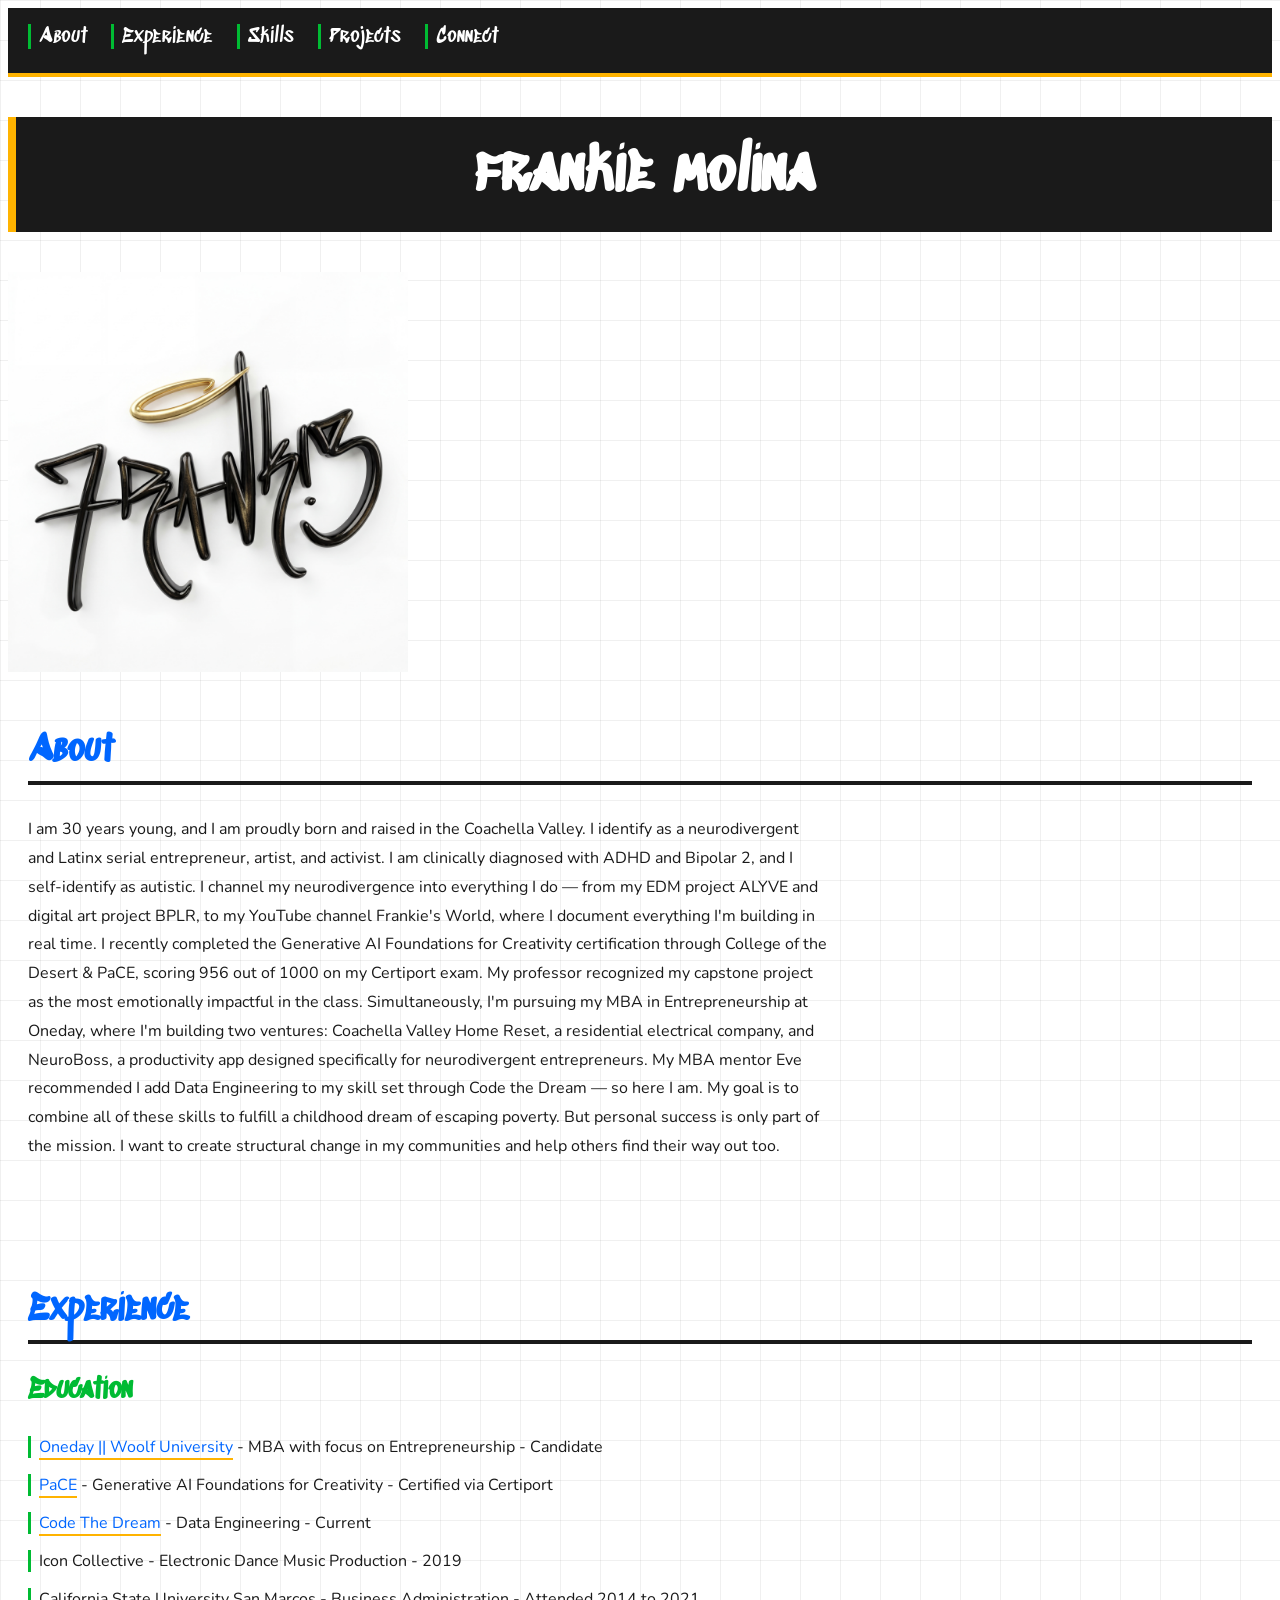
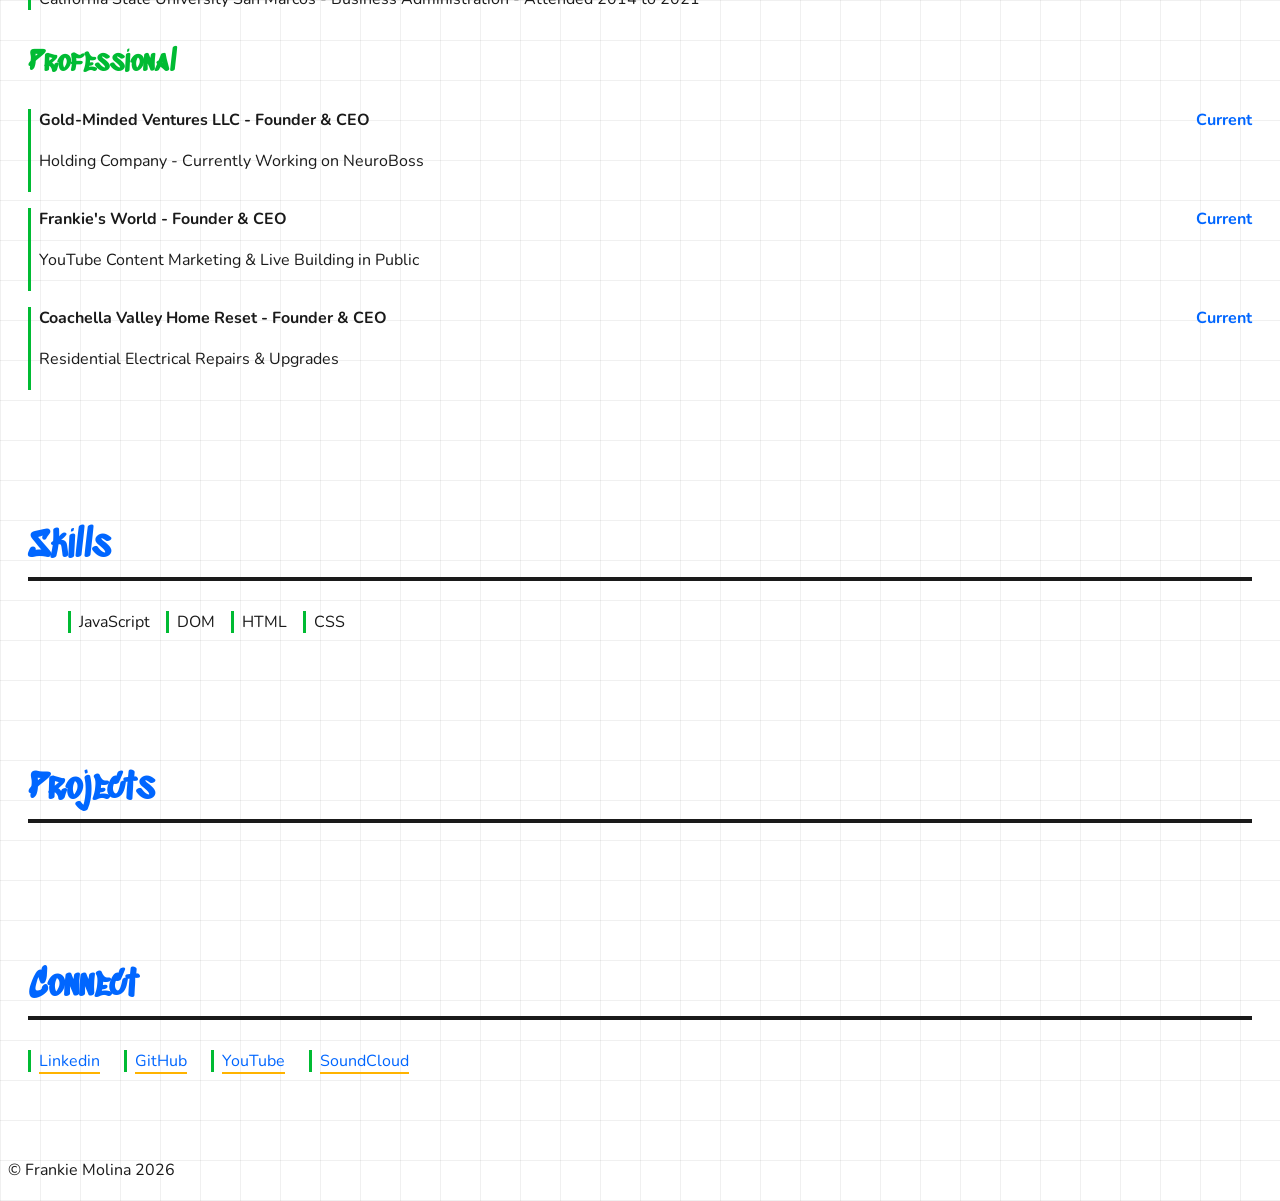
==== index.html @ f726f1e4 "fixed quotations for code the dream ahref" ====
<!DOCTYPE html>
<html lang ="en">
    <head>
        <title>Frankie Molina's Portfolio</title>
        <meta charset="UTF-8" />
        <meta name="author" content="Frankie Molina">
        <meta name="viewport" content="width=device-width, initial-scale=1.0">

        <link href="https://fonts.googleapis.com/css2?family=Sedgwick+Ave+Display&family=Nunito:wght@400;700&display=swap" rel="stylesheet">

        <link rel="stylesheet" href="css/index.css">
    </head>

    <body>
        <nav>
            <ul>
                <li class="menu-item"><a href="#About">About</a></li>
                
                <li class="menu-item"><a href="#Experience">Experience</a></li>

                <li class="menu-item"><a href="#Skills">Skills</a></li>

                <li class="menu-item"><a href="#Projects">Projects</a></li>

                 <li class="menu-item"><a href="#Connect">Connect</a></li>
                
            </ul>
        </nav>

        <h1>frankie molina</h1>
        <img src="images/frankieTag.png" alt="Frankie Molina name tag in street art style" width="400">

        <section id="About">
        <h2>About</h2>
        <p>
            I am 30 years young, and I am proudly born and raised in the Coachella Valley. I identify as a neurodivergent and Latinx serial entrepreneur, artist, and activist. I am clinically diagnosed with ADHD and Bipolar 2, and I self-identify as autistic. I channel my neurodivergence into everything I do — from my EDM project ALYVE and digital art project BPLR, to my YouTube channel Frankie's World, where I document everything I'm building in real time.
            
            I recently completed the Generative AI Foundations for Creativity certification through College of the Desert & PaCE, scoring 956 out of 1000 on my Certiport exam. My professor recognized my capstone project as the most emotionally impactful in the class. Simultaneously, I'm pursuing my MBA in Entrepreneurship at Oneday, where I'm building two ventures: Coachella Valley Home Reset, a residential electrical company, and NeuroBoss, a productivity app designed specifically for neurodivergent entrepreneurs.
            
            My MBA mentor Eve recommended I add Data Engineering to my skill set through Code the Dream — so here I am. My goal is to combine all of these skills to fulfill a childhood dream of escaping poverty. But personal success is only part of the mission. I want to create structural change in my communities and help others find their way out too.
        </p>
        </section>

        <section id="Experience">
        <h2>Experience</h2>

        <h3>Education</h3>
        <ul>
            <li><a href="https://www.oneday.org/us/mba">Oneday || Woolf University</a> - MBA with focus on Entrepreneurship - Candidate</li>
            <li><a href="https://www.collegeofthedesert.edu/community/pace/generative-ai.php">PaCE</a> - Generative AI Foundations for Creativity - Certified via Certiport</li>
            <li><a href="https://codethedream.org/course-descriptions/">Code The Dream</a> - Data Engineering - Current</li>
            <li>Icon Collective - Electronic Dance Music Production - 2019</li>
            <li>California State University San Marcos - Business Administration - Attended 2014 to 2021</li>
        </ul>
        
        <h3>Professional</h3>
        <!-- <ul>
            <li>Gold-Minded Ventures LLC - Founder & CEO - Holding Company - Currently Working on NeuroBoss</li>
            <li>Frankie's World - Founder & CEO - YouTube Content Marketing & Live Building in Public</li>
            <li>Coachella Valley Home Reset - Founder & CEO - Residential Electrical Repairs & Upgrades</li>
        </ul> -->
        <ul>
            <li>
                <div class="job-header">
                    <span class="job-title">Gold-Minded Ventures LLC - Founder & CEO</span>
                    <span class="job-date">Current</span>
                </div>
                <p>Holding Company - Currently Working on NeuroBoss</p>
            </li>
            <li>
                <div class="job-header">
                    <span class="job-title">Frankie's World - Founder & CEO</span>
                    <span class="job-date">Current</span>
                </div>
                <p>YouTube Content Marketing & Live Building in Public</p>
            </li>
            <li>

                <div class="job-header">
                    <span class="job-title">Coachella Valley Home Reset - Founder & CEO</span>
                    <span class="job-date">Current</span>
                </div>
                <p>Residential Electrical Repairs & Upgrades</p>
            </li>
        </ul>
        </section>

        <section id="Skills">
            <h2>Skills</h2>
            <ul>
                
            </ul>
        </section>

        <section id="Projects">
            <h2>Projects</h2>
            <ul>

            </ul>
        </section>

        <section id="Connect">
        <h2>Connect</h2>
        <ul>
            <li> <a href="https://www.linkedin.com/in/frankie-molina/"> Linkedin </a> </li>
            <li> <a href="https://github.com/2xNineFive"> GitHub </a> </li>
            <li> <a href="https://www.youtube.com/@FrankiesWorldOfficial">YouTube </a> </li>
            <li> <a href="https://soundcloud.com/officialmakemusicnow">SoundCloud </a> </li>
        </ul>
        </section>

        <script src="js/index.js"></script>
    </body>

</html>
---- css/index.css ----
/* BPLR - Frankie's World Palette
   Red:    #FF1744
   Blue:   #0066FF
   Green:  #00BB33
   Yellow: #FFB300
   Dark:   #1a1a1a
   Light:  #ffffff
*/

/* Working on Base Style */

/* body {
    background-color: #F5F5F5;
    color: #1a1a1a;
    font-family: 'Nunito', sans-serif;
} */

body {
    background-color: #ffffff;
    background-image: 
        linear-gradient(rgba(0,0,0,0.06) 1px, transparent 1px),
        linear-gradient(90deg, rgba(0,0,0,0.06) 1px, transparent 1px);
    background-size: 40px 40px;
    color: #1a1a1a;
    font-family: 'Nunito', sans-serif;

    /* background-image: radial-gradient(rgba(0,0,0,0.1) 1px, transparent 1px);
    background-size: 20px 20px; */
}

h1, h2, h3 {
    font-family: 'Sedgwick Ave Display', cursive;
}

h1 {
    font-size: 60px;
    color: #ffffff;
    background-color: #1a1a1a;
    padding: 20px;
    border-left: 8px solid #FFB300;
     text-align: center;
}

h2 {
    color: #0066FF;
    font-size: 36px;
    border-bottom: 4px solid #1a1a1a;;
    padding-bottom: 8px;
}

h3 {
    color: #00BB33;
    font-size: 28px;
}

p {
    max-width: 800px;
    line-height: 1.8;
}

section {
    margin-bottom: 40px;
    padding: 20px;
}

a {
    color: #0066FF;
    text-decoration: none;
    border-bottom: 2px solid #FFB300;
}

a:hover {
    color: #FF1744;
}

ul li {
    margin-bottom: 8px;
    padding-left: 8px;
    border-left: 3px solid #00BB33;
    list-style: none;
}

/* Working on NAV */

nav {
    background-color: #1a1a1a;
    padding: 16px 20px;
    border-bottom: 4px solid #FFB300;
    position: sticky;
    top: 0;
}

nav ul {
    list-style: none;
    display: flex;
    gap: 24px;
    margin: 0;
    padding: 0;
}

nav a {
    color: #ffffff;
    text-decoration: none;
    font-family: 'Sedgwick Ave Display', cursive;
    font-size: 20px;
    border-bottom: none;
}

nav a:hover {
    color: #FF1744;
}


/* flexbox section */

#Experience ul {
    display: flex;
    flex-direction: column;
    gap: 8px;
    padding: 0;
}

#Connect ul {
    display: flex;
    gap: 24px;
    padding: 0;
    flex-wrap: wrap;
}

/* updating Experience Section  */

.job-header {
    display: flex;
    justify-content: space-between;
    align-items: center;
}

.job-title {
    font-weight: 700;
    color: #1a1a1a;
}

.job-date {
    color: #0066FF;
    font-weight: 700;
}

#Skills ul {
    display: flex;
    gap: 16px;
}
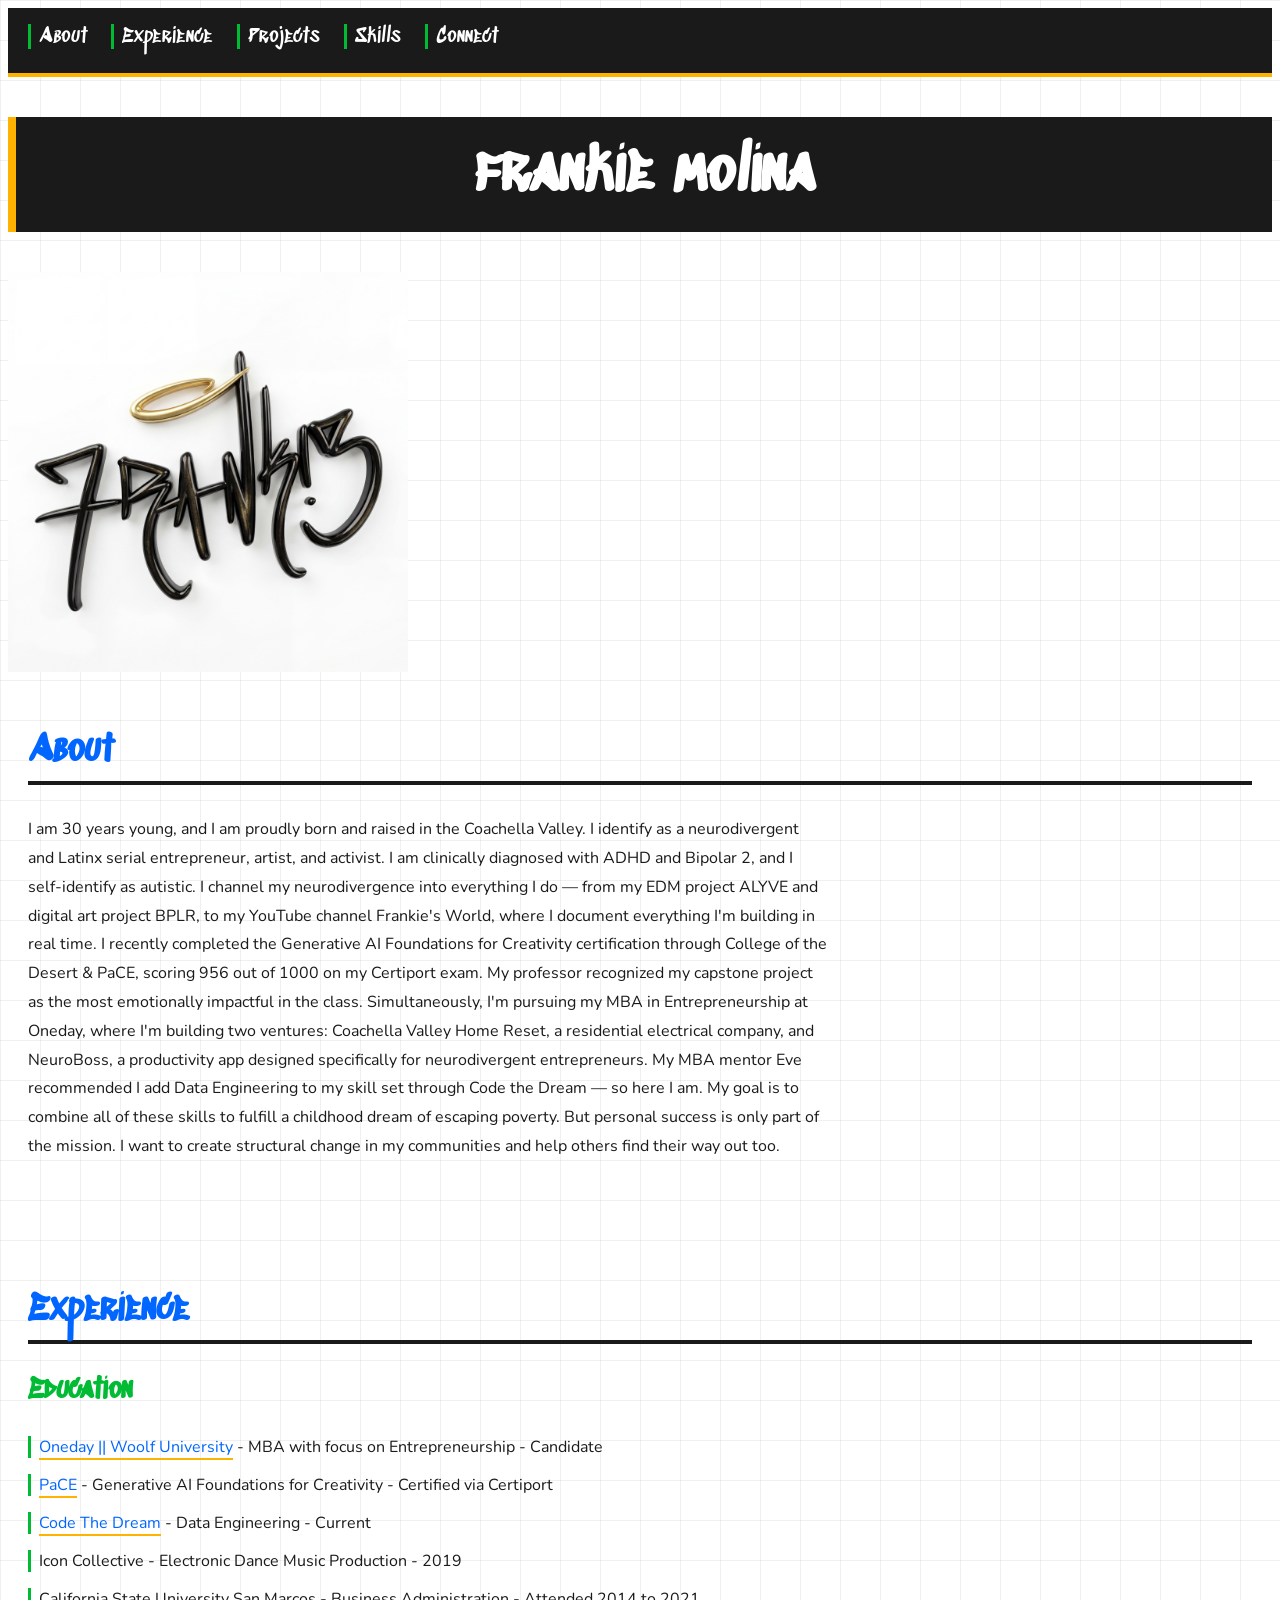
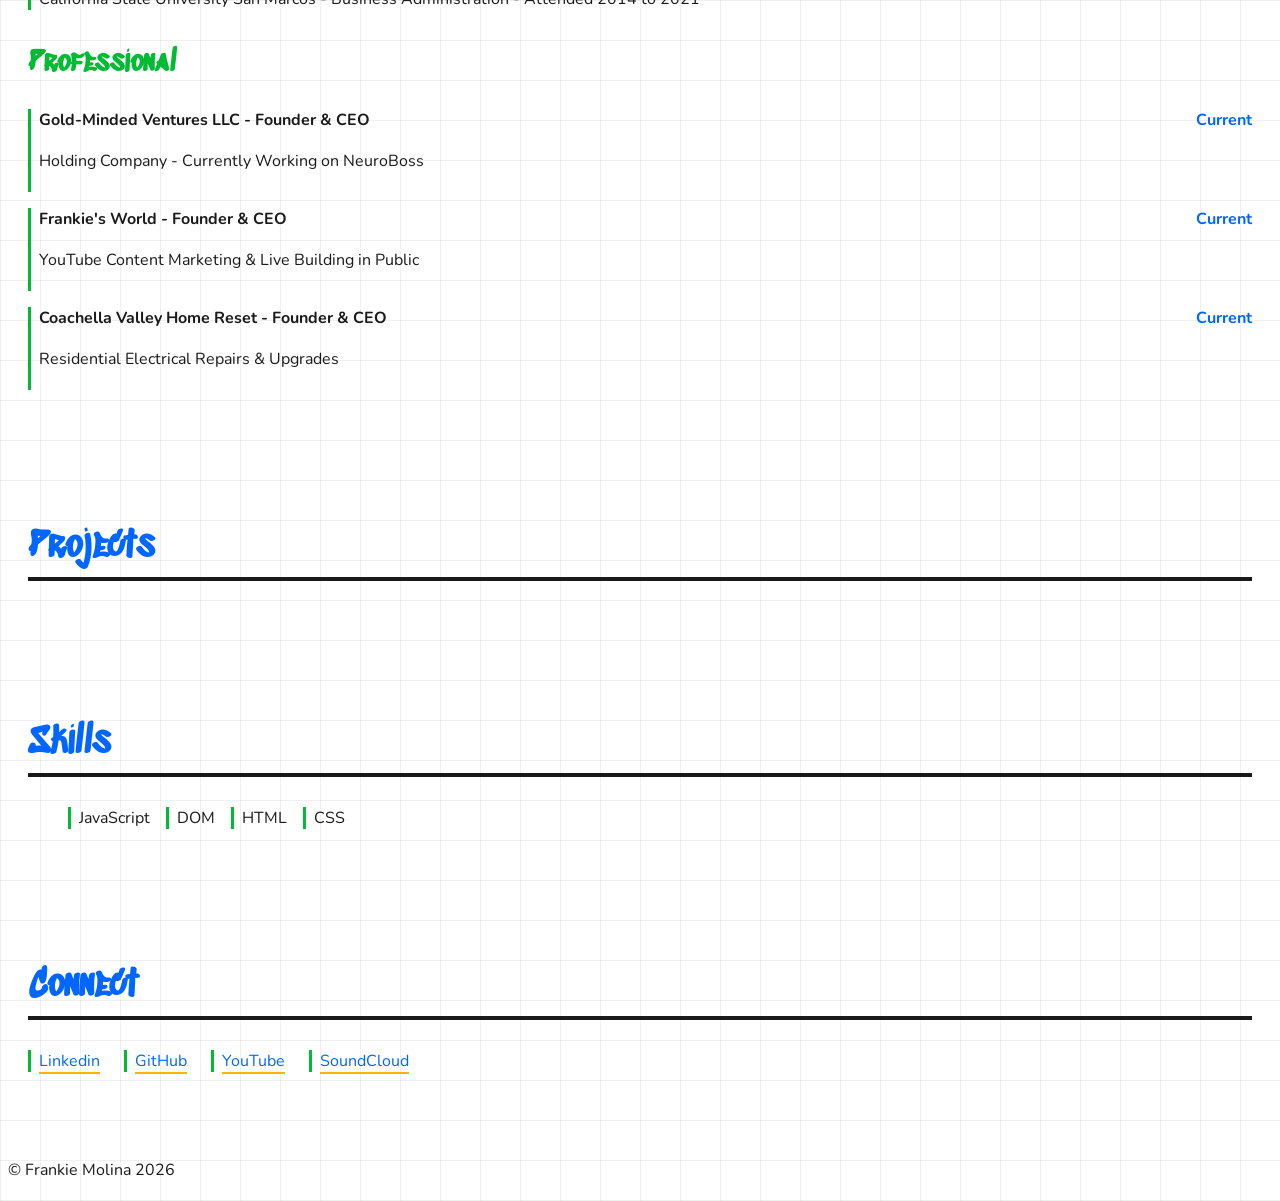
==== commit 60a21c49: "add media queries for tablet and mobile responsive skills section" ====
--- a/index.html
+++ b/index.html
@@ -18,9 +18,9 @@
                 
                 <li class="menu-item"><a href="#Experience">Experience</a></li>
 
+                <li class="menu-item"><a href="#Projects">Projects</a></li>
+
                 <li class="menu-item"><a href="#Skills">Skills</a></li>
-
-                <li class="menu-item"><a href="#Projects">Projects</a></li>
 
                  <li class="menu-item"><a href="#Connect">Connect</a></li>
                 
@@ -85,17 +85,17 @@
         </ul>
         </section>
 
+        <section id="Projects">
+            <h2>Projects</h2>
+            <ul>
+
+            </ul>
+        </section>
+
         <section id="Skills">
             <h2>Skills</h2>
             <ul>
                 
-            </ul>
-        </section>
-
-        <section id="Projects">
-            <h2>Projects</h2>
-            <ul>
-
             </ul>
         </section>
 
--- a/css/index.css
+++ b/css/index.css
@@ -150,3 +150,20 @@
     gap: 16px;
 }
 
+
+
+/* Media Query - Sizing for Tablets */
+@media (max-width: 768px) {
+    #Skills ul {
+        flex-direction: column
+    }
+}
+
+
+/* Media Query - Sizing for Phones */
+@media (max-width: 480px) {
+    #Skills ul {
+        flex-direction: column;
+        gap: 25px;
+    }
+}
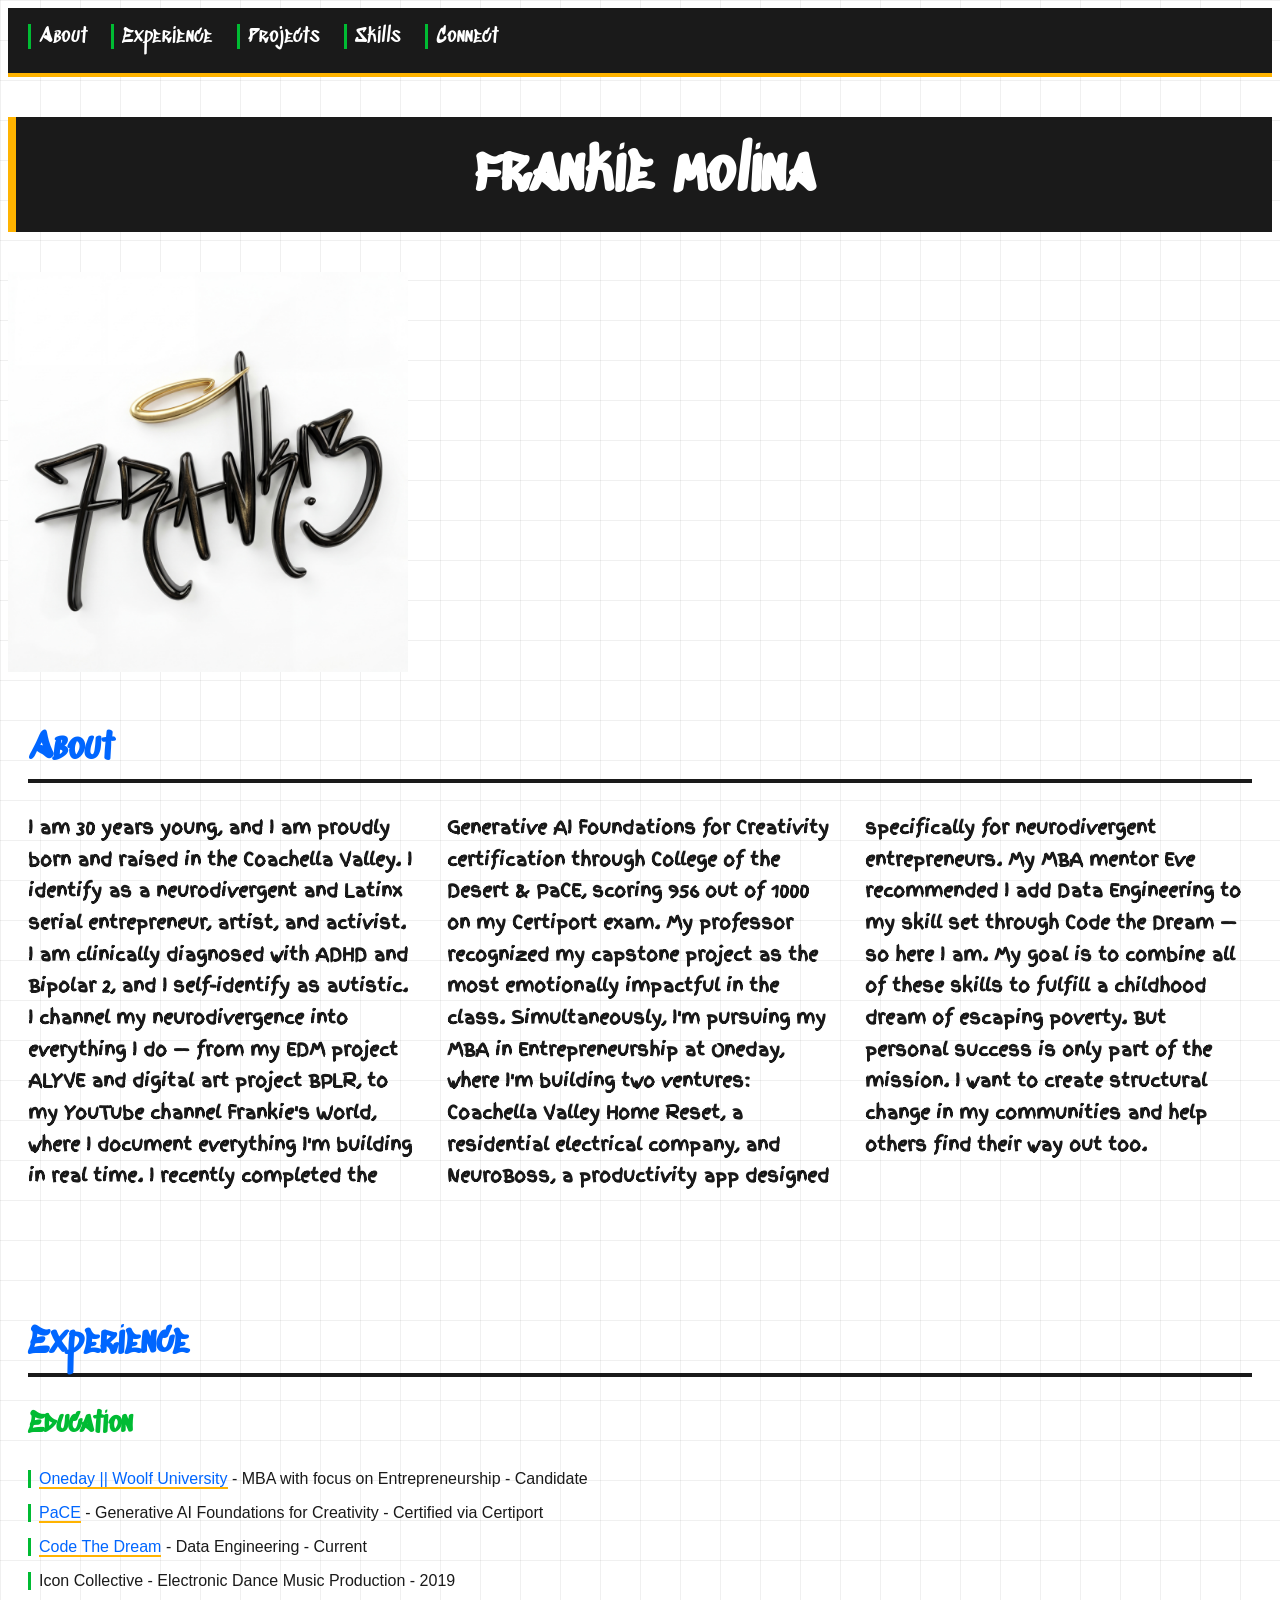
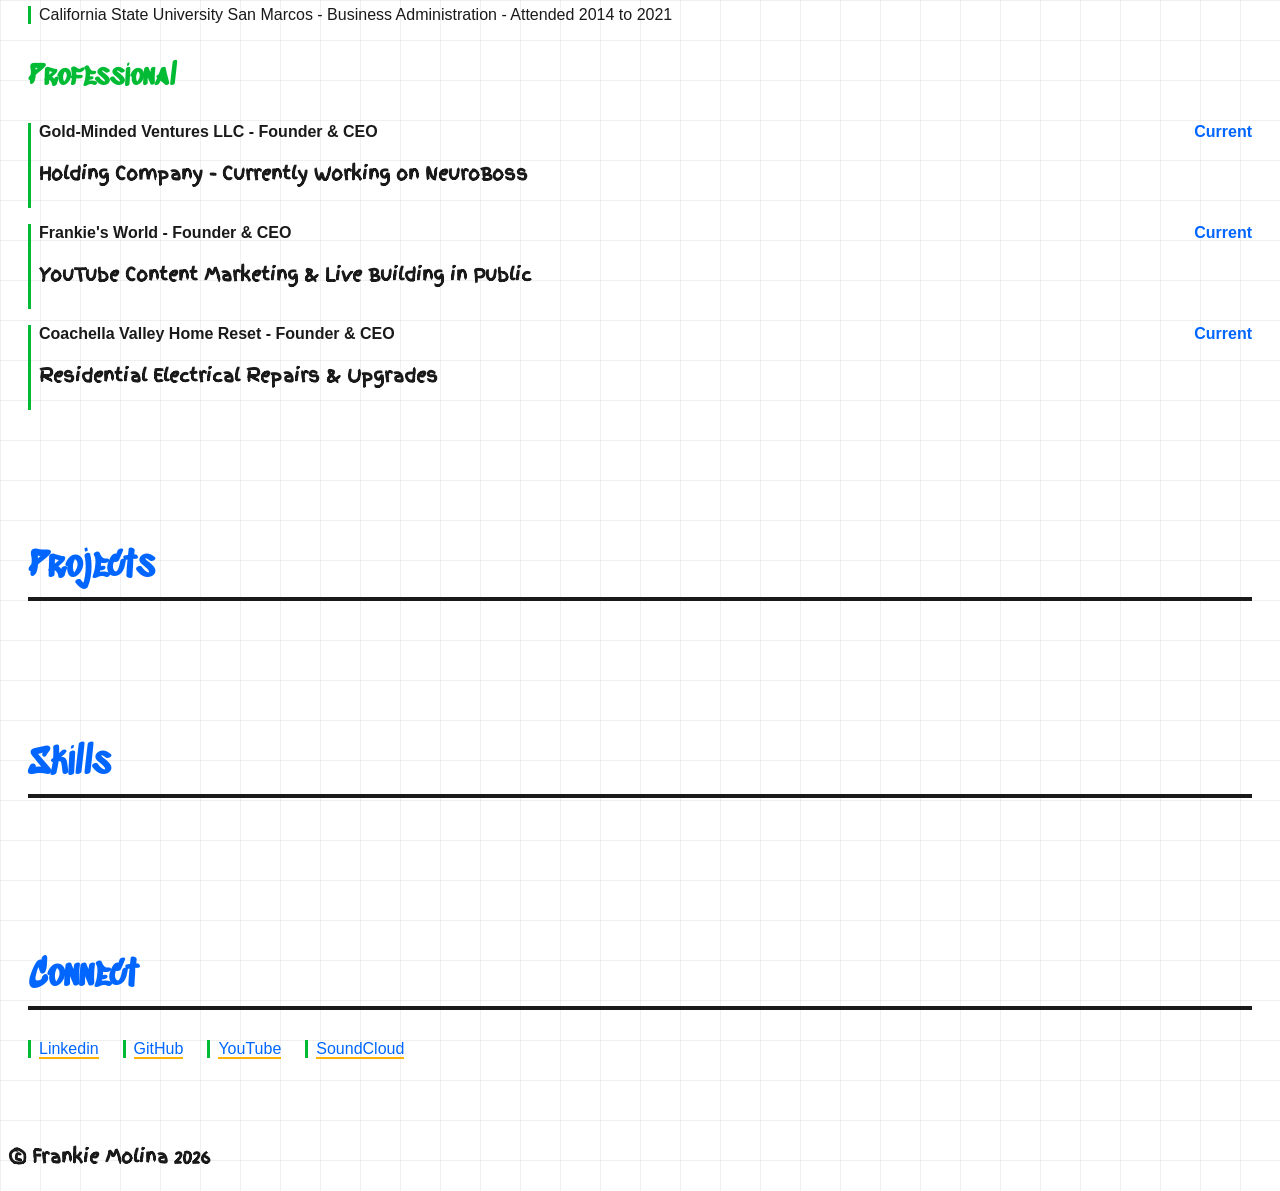
==== commit 8d4bc9e1: "try out new fonts and paragraph styling, update html skills id and js and css" ====
--- a/index.html
+++ b/index.html
@@ -6,7 +6,11 @@
         <meta name="author" content="Frankie Molina">
         <meta name="viewport" content="width=device-width, initial-scale=1.0">
 
-        <link href="https://fonts.googleapis.com/css2?family=Sedgwick+Ave+Display&family=Nunito:wght@400;700&display=swap" rel="stylesheet">
+        <!-- <link href="https://fonts.googleapis.com/css2?family=Sedgwick+Ave+Display&family=Nunito:wght@400;700&display=swap" rel="stylesheet"> -->
+
+        <link rel="preconnect" href="https://fonts.googleapis.com">
+        <link rel="preconnect" href="https://fonts.gstatic.com" crossorigin>
+        <link href="https://fonts.googleapis.com/css2?family=Sedgwick+Ave+Display&family=Finger+Paint&display=swap" rel="stylesheet">
 
         <link rel="stylesheet" href="css/index.css">
     </head>
@@ -36,7 +40,7 @@
             I am 30 years young, and I am proudly born and raised in the Coachella Valley. I identify as a neurodivergent and Latinx serial entrepreneur, artist, and activist. I am clinically diagnosed with ADHD and Bipolar 2, and I self-identify as autistic. I channel my neurodivergence into everything I do — from my EDM project ALYVE and digital art project BPLR, to my YouTube channel Frankie's World, where I document everything I'm building in real time.
             
             I recently completed the Generative AI Foundations for Creativity certification through College of the Desert & PaCE, scoring 956 out of 1000 on my Certiport exam. My professor recognized my capstone project as the most emotionally impactful in the class. Simultaneously, I'm pursuing my MBA in Entrepreneurship at Oneday, where I'm building two ventures: Coachella Valley Home Reset, a residential electrical company, and NeuroBoss, a productivity app designed specifically for neurodivergent entrepreneurs.
-            
+
             My MBA mentor Eve recommended I add Data Engineering to my skill set through Code the Dream — so here I am. My goal is to combine all of these skills to fulfill a childhood dream of escaping poverty. But personal success is only part of the mission. I want to create structural change in my communities and help others find their way out too.
         </p>
         </section>
@@ -92,7 +96,7 @@
             </ul>
         </section>
 
-        <section id="Skills">
+        <section id="skills">
             <h2>Skills</h2>
             <ul>
                 
--- a/css/index.css
+++ b/css/index.css
@@ -54,7 +54,10 @@
 }
 
 p {
-    max-width: 800px;
+    font-family: "Finger Paint", sans-serif;
+    font-size: 1.1rem;
+    /* max-width: 800px; */
+    font-weight: bold; 
     line-height: 1.8;
 }
 
@@ -145,7 +148,7 @@
     font-weight: 700;
 }
 
-#Skills ul {
+#skills ul {
     display: flex;
     gap: 16px;
 }
@@ -166,4 +169,21 @@
         flex-direction: column;
         gap: 25px;
     }
-}+}
+
+
+
+#About p {
+    column-count: 3;
+    column-gap: 32px;
+    /* column-rule: 4px solid #1a1a1a; */
+    max-width: 100%;
+}
+
+
+
+/* @media (max-width: 768px) {
+    .about-columns {
+        grid-template-columns: 1fr;
+    }
+} */
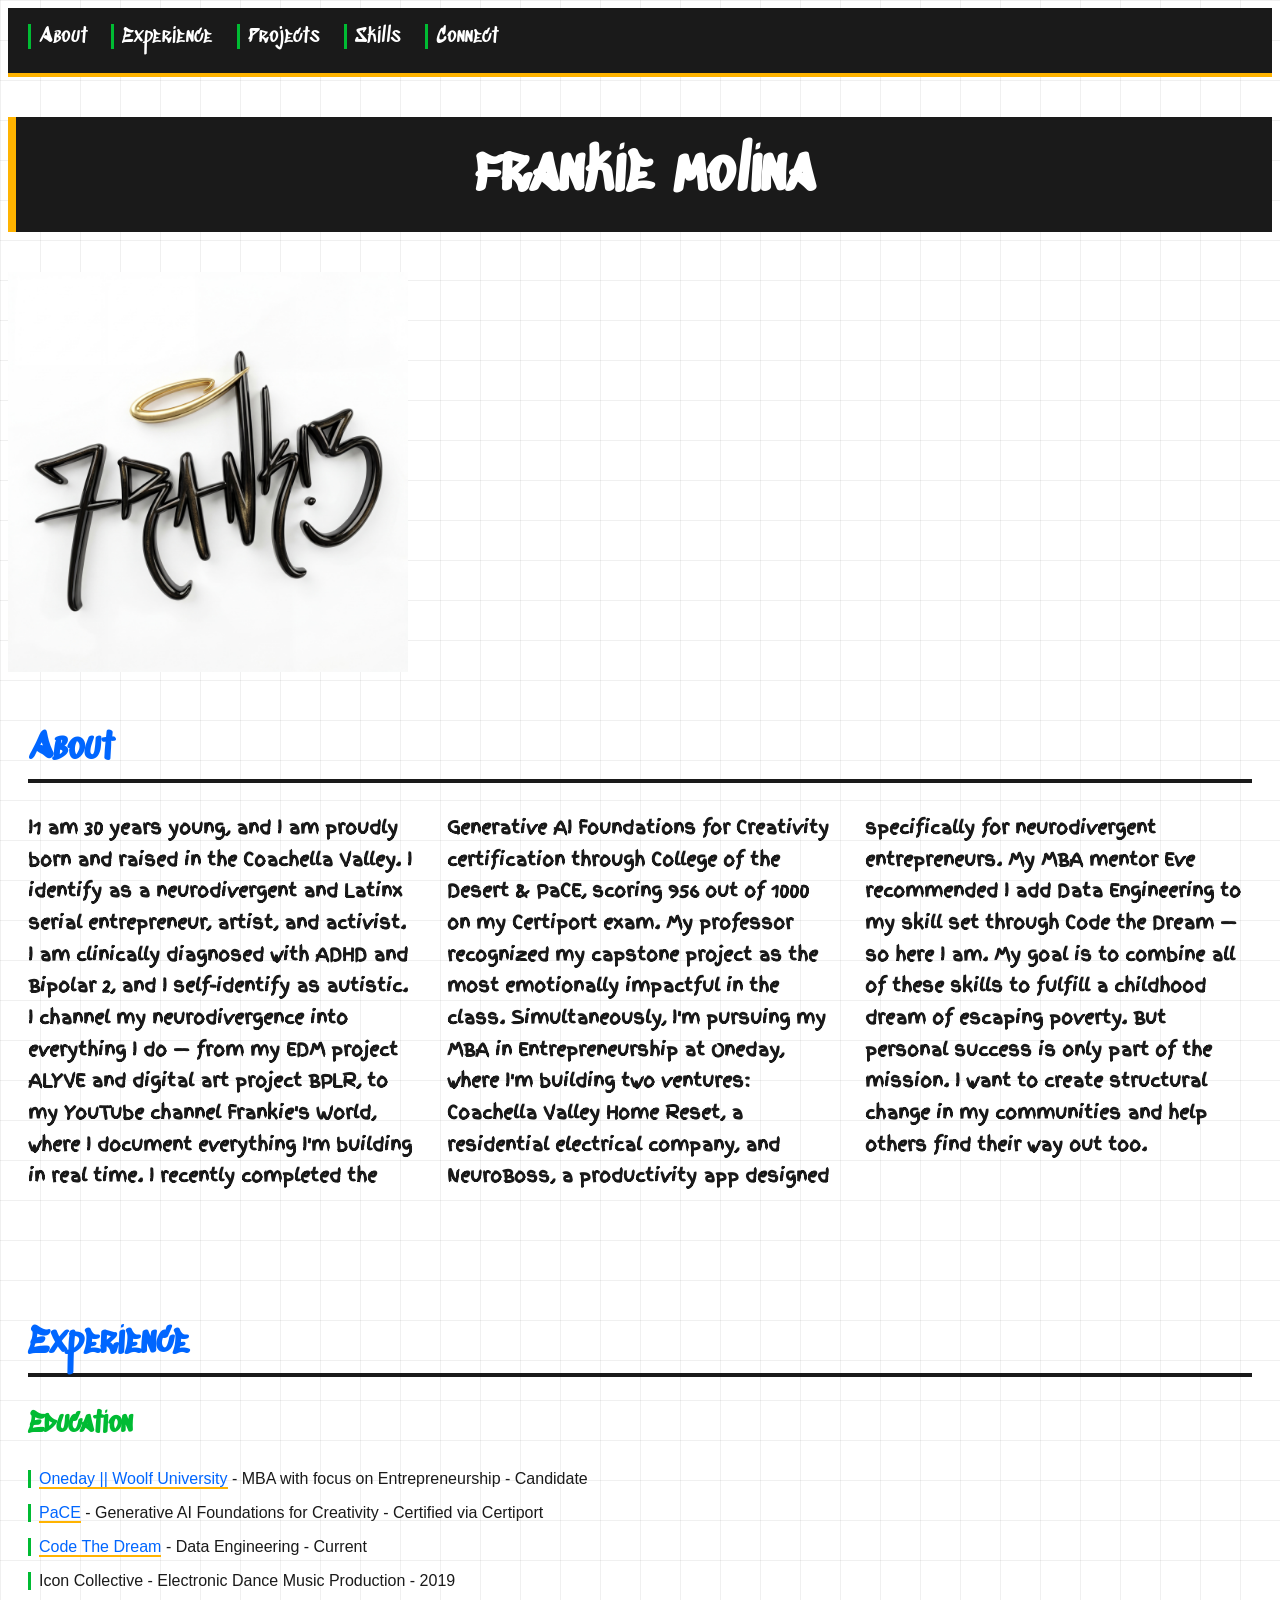
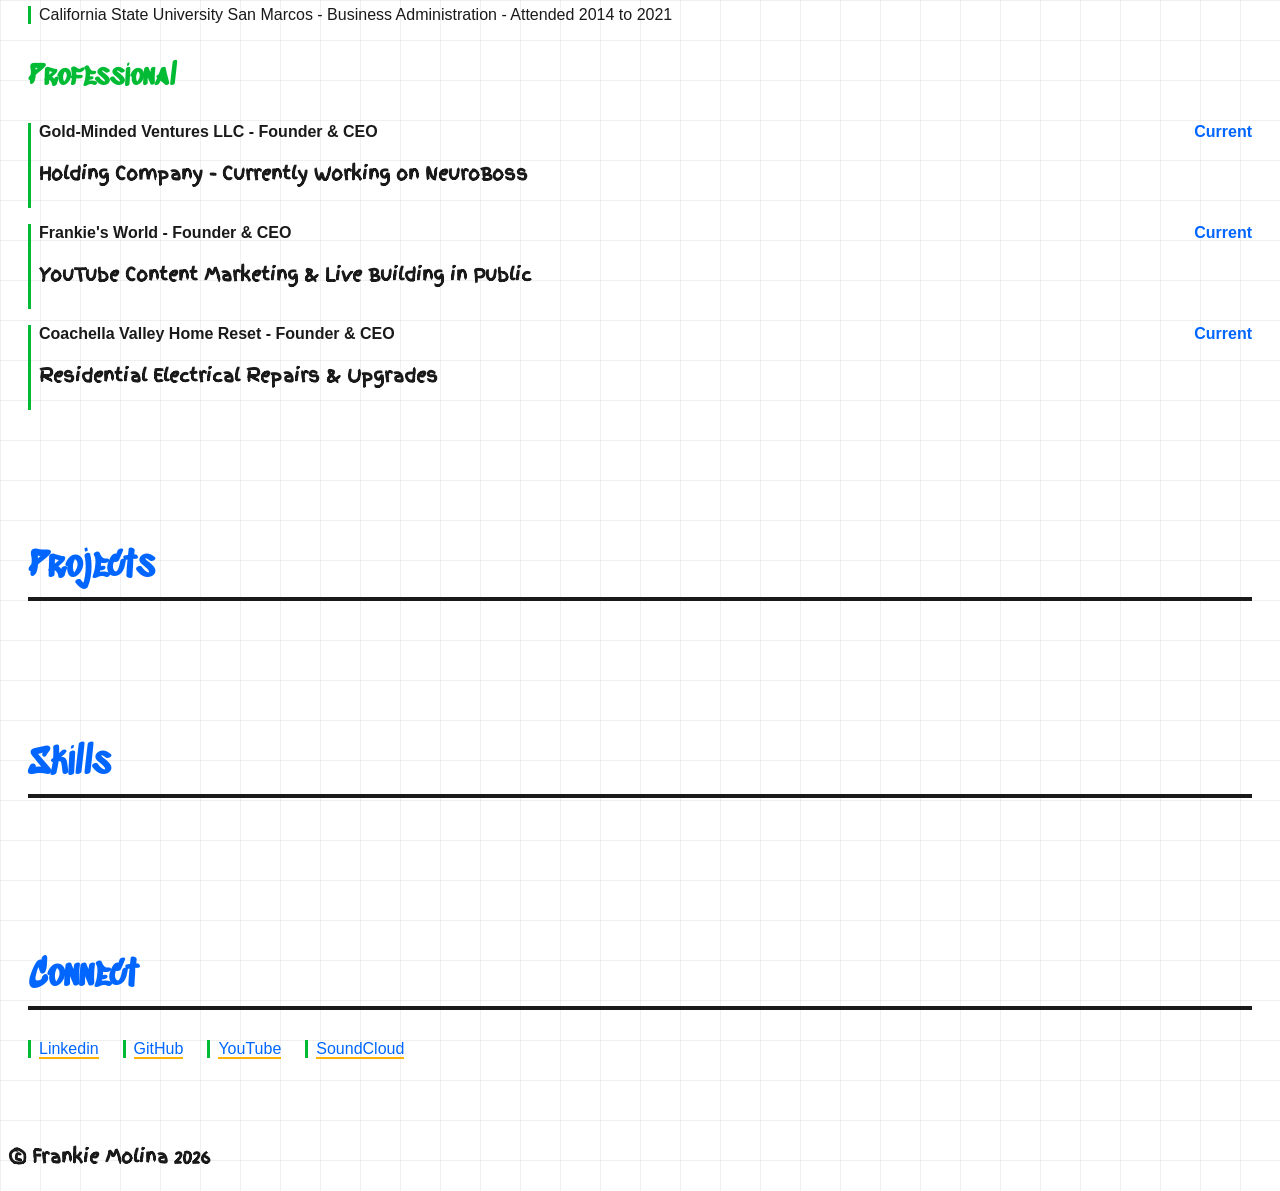
==== commit c6caed14: "try different fonts and remove trash css file" ====
--- a/index.html
+++ b/index.html
@@ -37,7 +37,7 @@
         <section id="About">
         <h2>About</h2>
         <p>
-            I am 30 years young, and I am proudly born and raised in the Coachella Valley. I identify as a neurodivergent and Latinx serial entrepreneur, artist, and activist. I am clinically diagnosed with ADHD and Bipolar 2, and I self-identify as autistic. I channel my neurodivergence into everything I do — from my EDM project ALYVE and digital art project BPLR, to my YouTube channel Frankie's World, where I document everything I'm building in real time.
+            I1 am 30 years young, and I am proudly born and raised in the Coachella Valley. I identify as a neurodivergent and Latinx serial entrepreneur, artist, and activist. I am clinically diagnosed with ADHD and Bipolar 2, and I self-identify as autistic. I channel my neurodivergence into everything I do — from my EDM project ALYVE and digital art project BPLR, to my YouTube channel Frankie's World, where I document everything I'm building in real time.
             
             I recently completed the Generative AI Foundations for Creativity certification through College of the Desert & PaCE, scoring 956 out of 1000 on my Certiport exam. My professor recognized my capstone project as the most emotionally impactful in the class. Simultaneously, I'm pursuing my MBA in Entrepreneurship at Oneday, where I'm building two ventures: Coachella Valley Home Reset, a residential electrical company, and NeuroBoss, a productivity app designed specifically for neurodivergent entrepreneurs.
 
--- a/css/index.css
+++ b/css/index.css
@@ -182,8 +182,8 @@
 
 
 
-/* @media (max-width: 768px) {
+@media (max-width: 768px) {
     .about-columns {
         grid-template-columns: 1fr;
     }
-} */+}
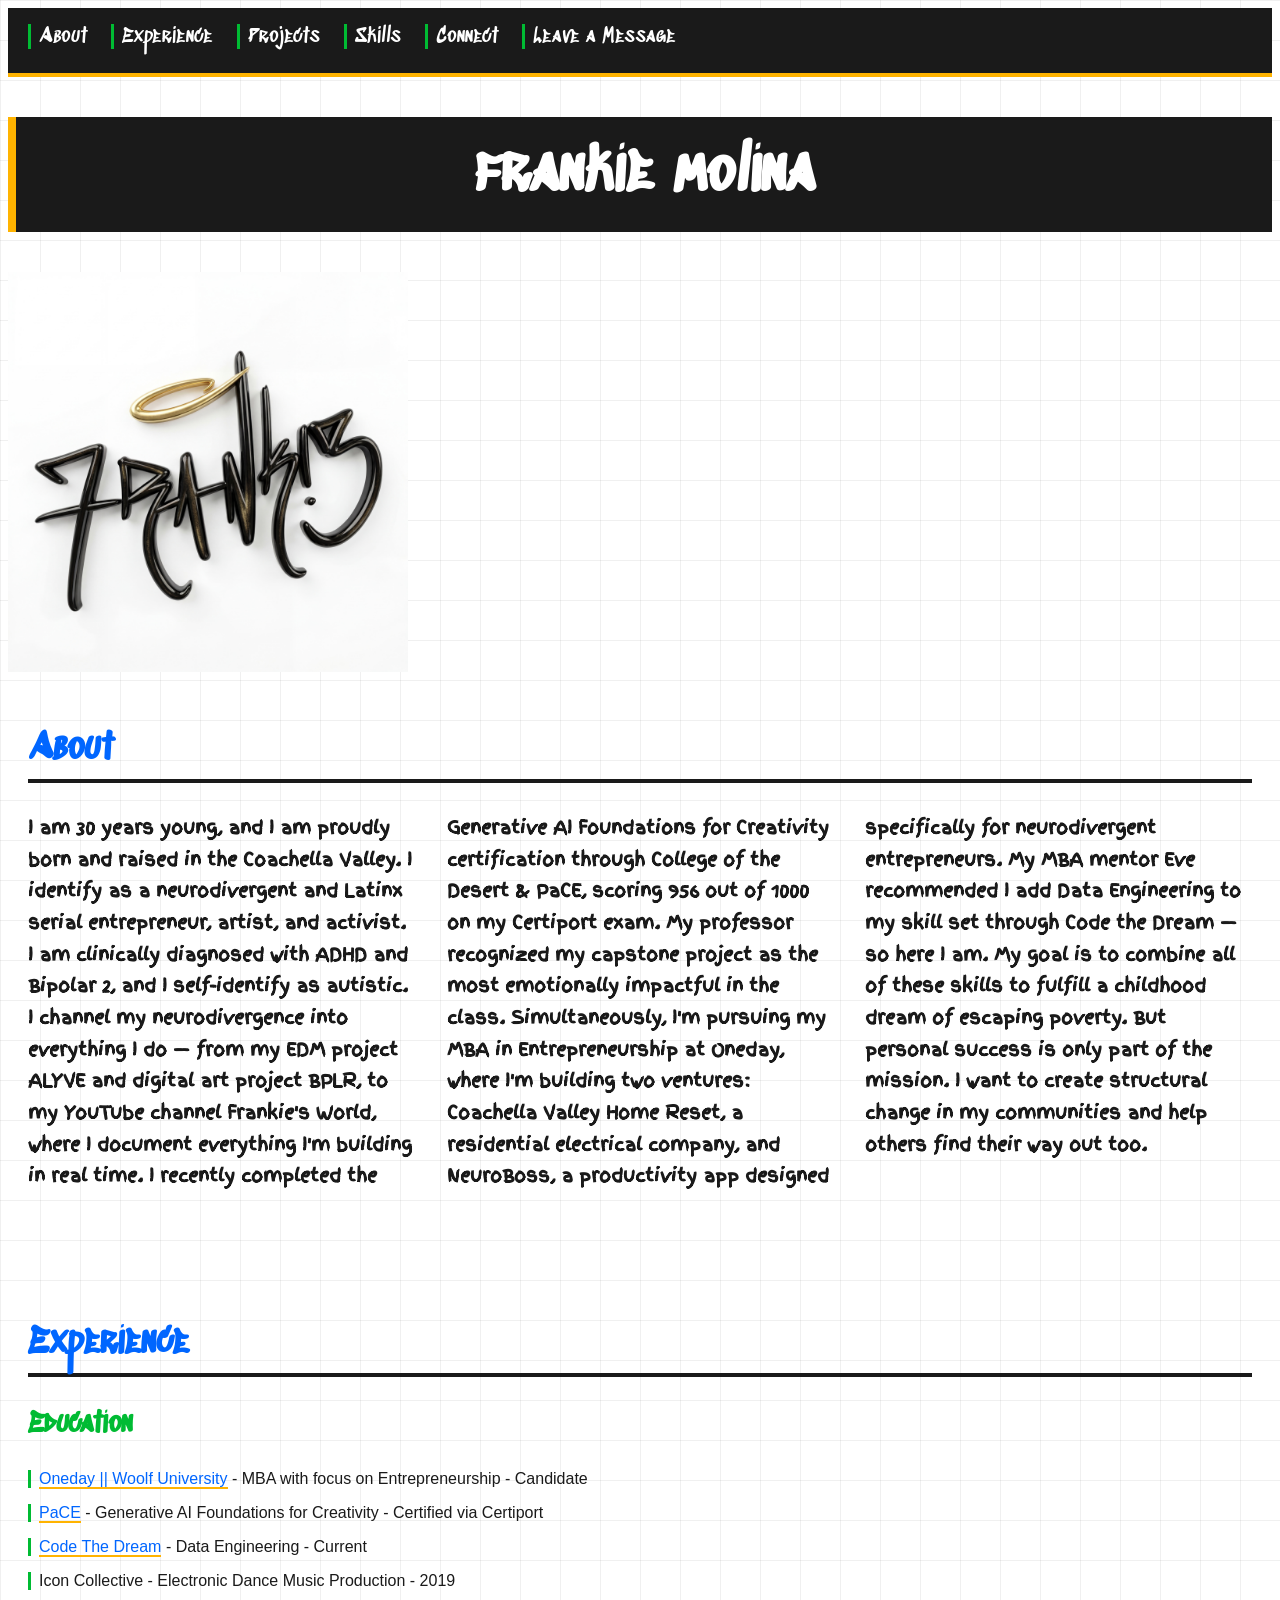
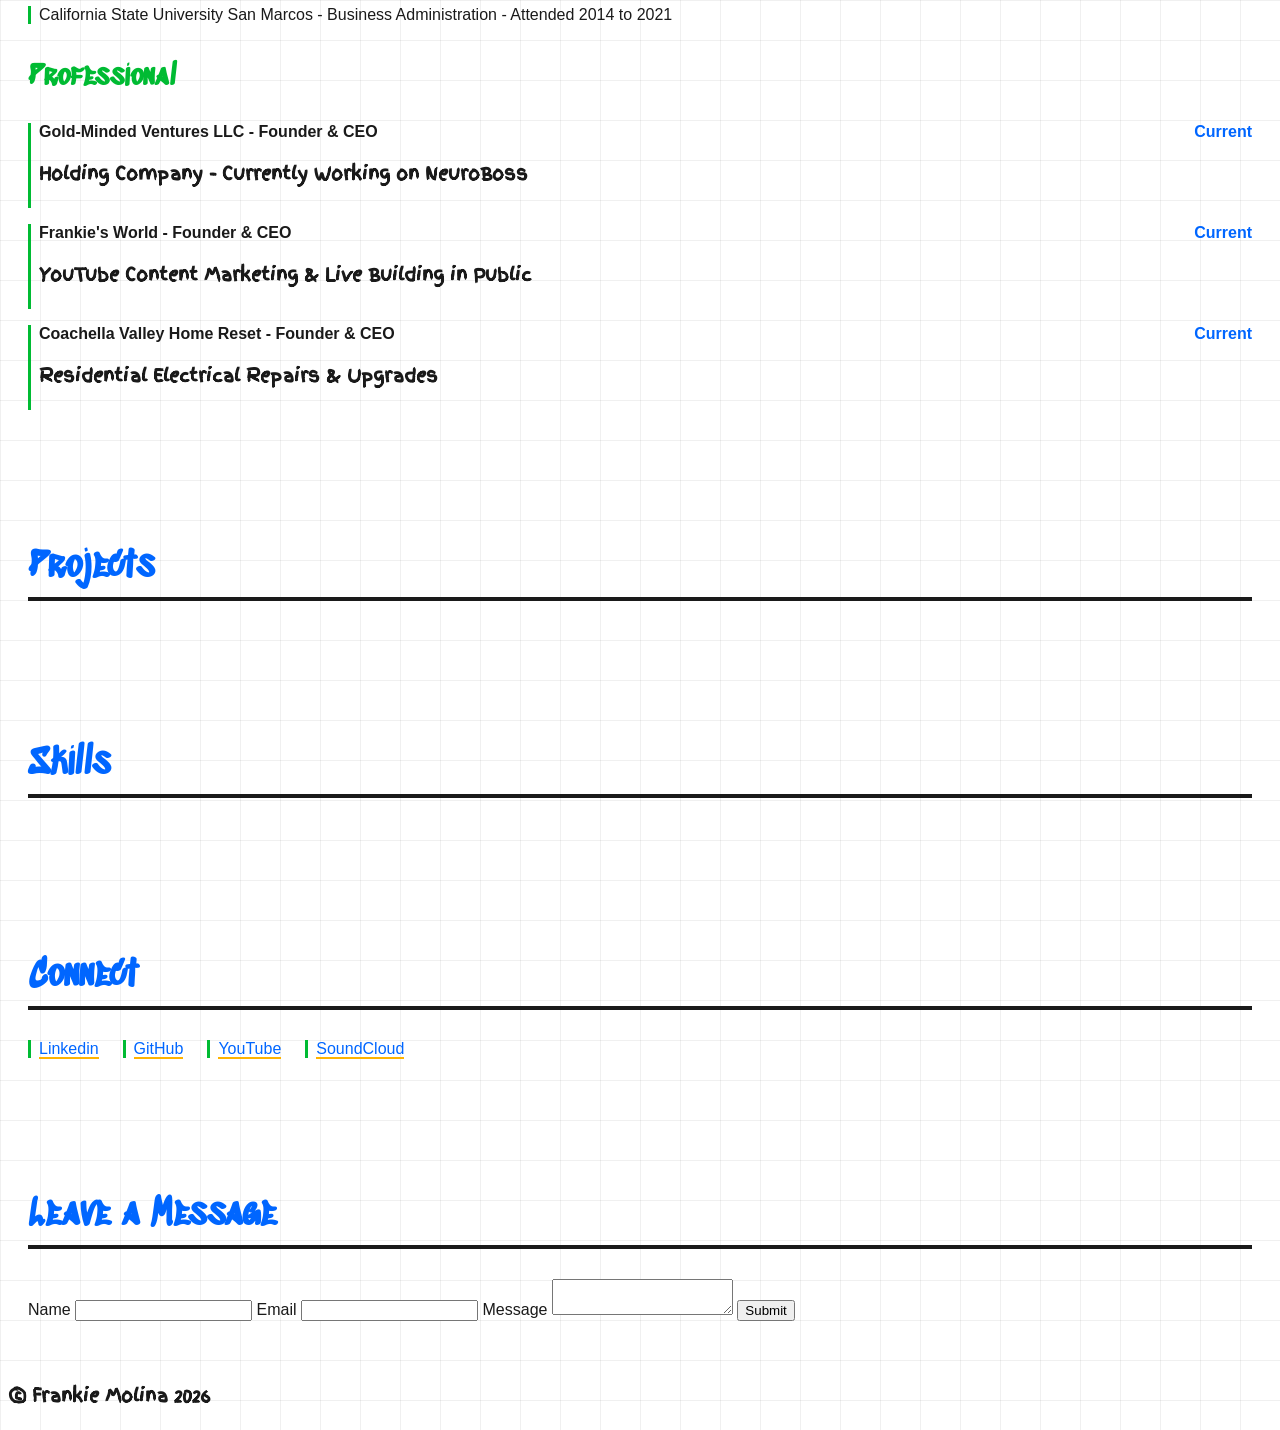
==== commit cbf9270c: "add form section" ====
--- a/index.html
+++ b/index.html
@@ -27,6 +27,8 @@
                 <li class="menu-item"><a href="#Skills">Skills</a></li>
 
                  <li class="menu-item"><a href="#Connect">Connect</a></li>
+                 
+                 <li class="menu-item"><a href="#leave-message">Leave a Message</a></li>
                 
             </ul>
         </nav>
@@ -37,7 +39,7 @@
         <section id="About">
         <h2>About</h2>
         <p>
-            I1 am 30 years young, and I am proudly born and raised in the Coachella Valley. I identify as a neurodivergent and Latinx serial entrepreneur, artist, and activist. I am clinically diagnosed with ADHD and Bipolar 2, and I self-identify as autistic. I channel my neurodivergence into everything I do — from my EDM project ALYVE and digital art project BPLR, to my YouTube channel Frankie's World, where I document everything I'm building in real time.
+            I am 30 years young, and I am proudly born and raised in the Coachella Valley. I identify as a neurodivergent and Latinx serial entrepreneur, artist, and activist. I am clinically diagnosed with ADHD and Bipolar 2, and I self-identify as autistic. I channel my neurodivergence into everything I do — from my EDM project ALYVE and digital art project BPLR, to my YouTube channel Frankie's World, where I document everything I'm building in real time.
             
             I recently completed the Generative AI Foundations for Creativity certification through College of the Desert & PaCE, scoring 956 out of 1000 on my Certiport exam. My professor recognized my capstone project as the most emotionally impactful in the class. Simultaneously, I'm pursuing my MBA in Entrepreneurship at Oneday, where I'm building two ventures: Coachella Valley Home Reset, a residential electrical company, and NeuroBoss, a productivity app designed specifically for neurodivergent entrepreneurs.
 
@@ -113,6 +115,26 @@
         </ul>
         </section>
 
+        <section id="leave-message">
+        <h2>Leave a Message</h2>
+            <form name="leave_message">
+
+                <label for="usersName">Name</label>
+                <input id="usersName" name = "usersName" required>
+
+                <label for="usersEmail">Email</label>
+                <input id="usersEmail" type="email" name = "usersEmail" required>
+
+                <label for="usersMessage">Message</label>
+                <textarea id="usersMessage" name="usersMessage" required></textarea>
+
+                <button type="submit">Submit</button>
+
+            </form>
+        </section>
+    
+        <footer></footer>
+
         <script src="js/index.js"></script>
     </body>
 
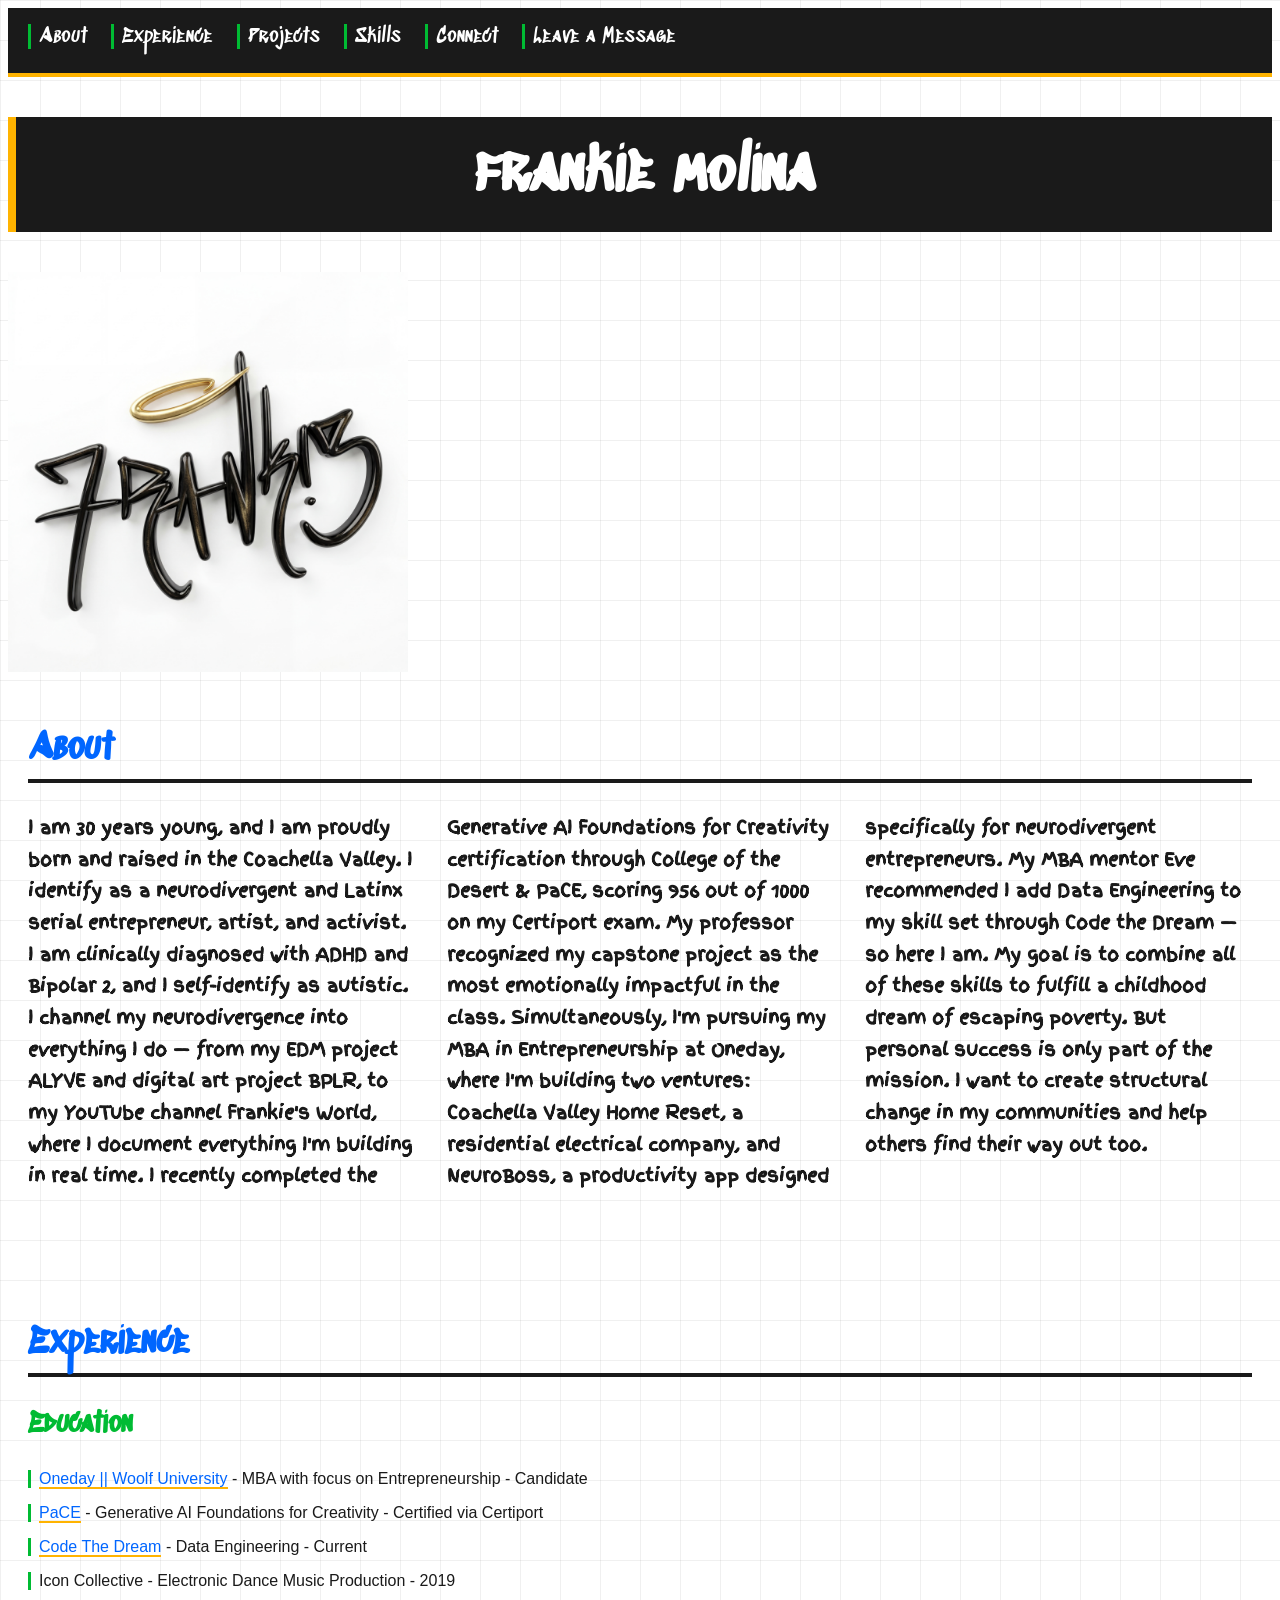
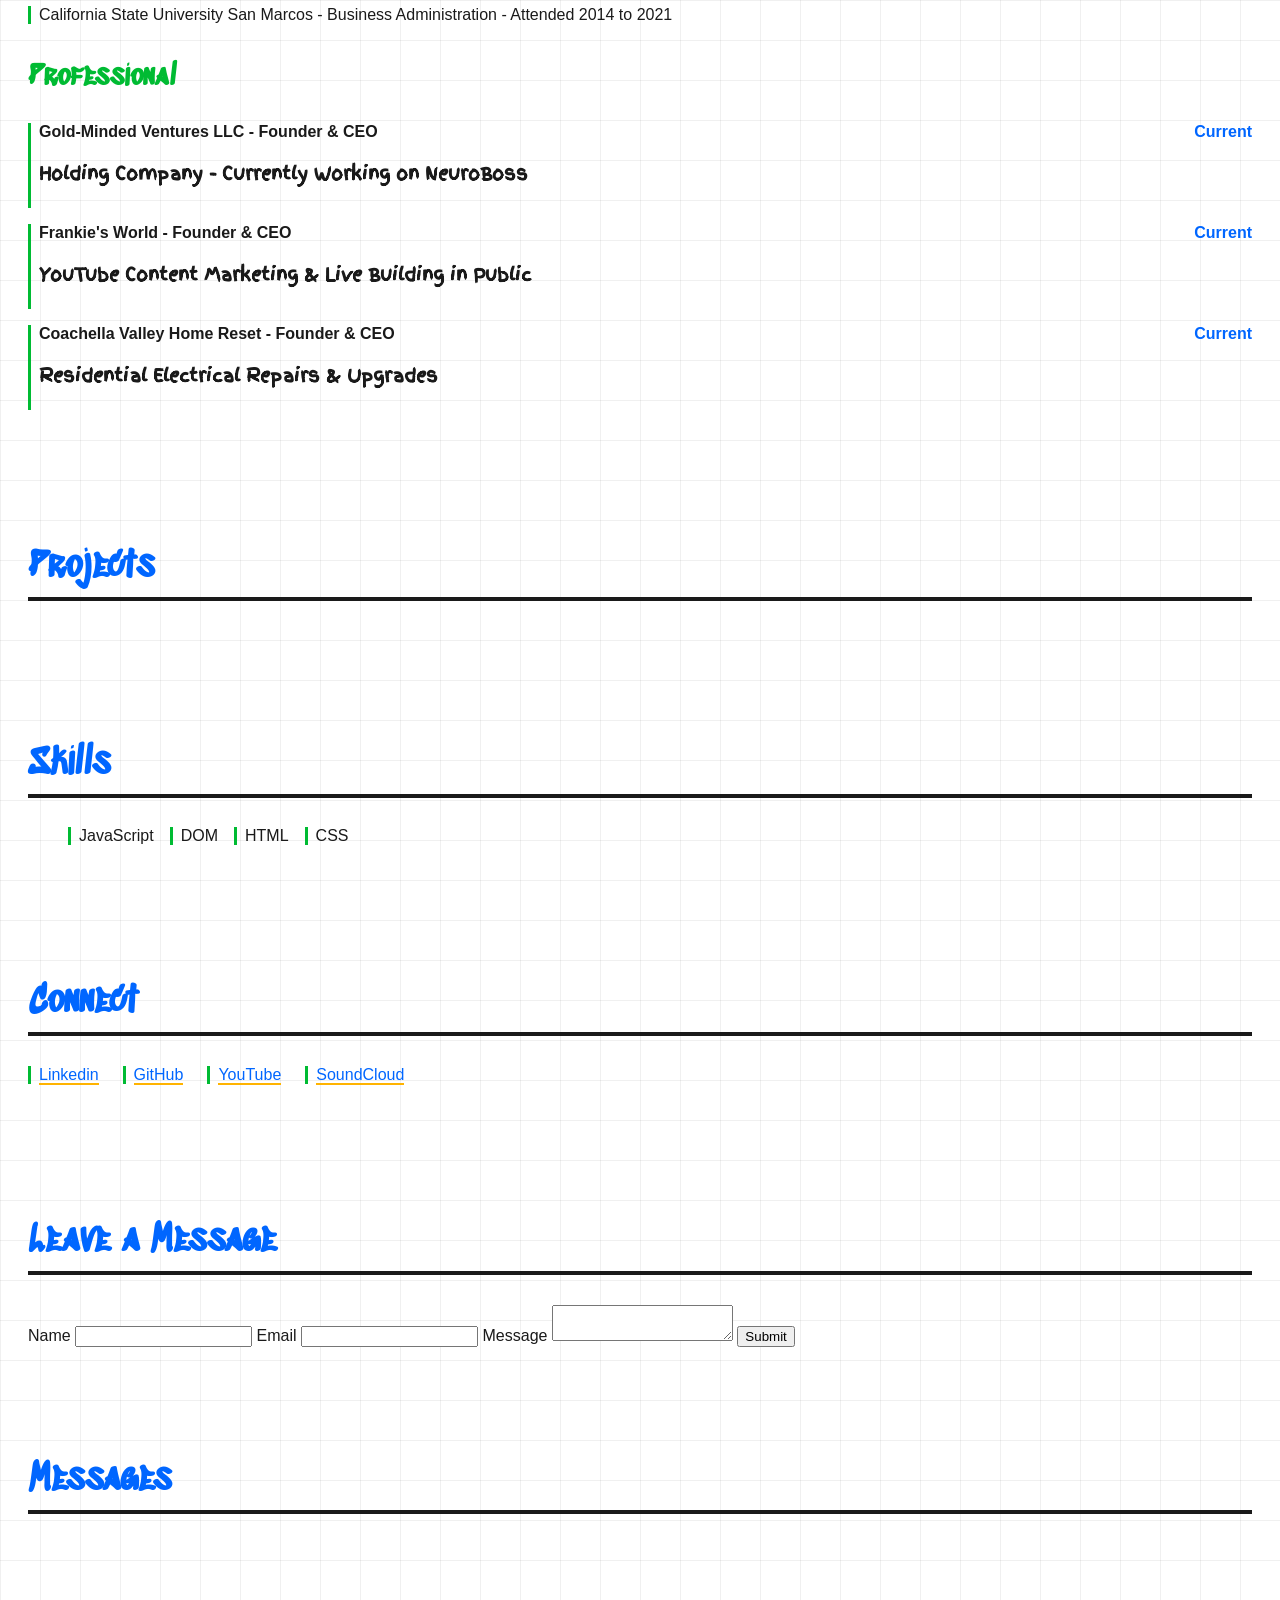
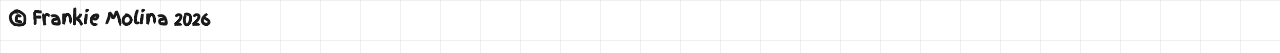
==== commit 160e4b3c: "add message form and all its features including: capturing users info, resetting the form, adding a " ====
--- a/index.html
+++ b/index.html
@@ -132,6 +132,11 @@
 
             </form>
         </section>
+
+        <section id="messages">
+            <h2>Messages</h2>
+            <ul></ul>
+        </section>
     
         <footer></footer>
 
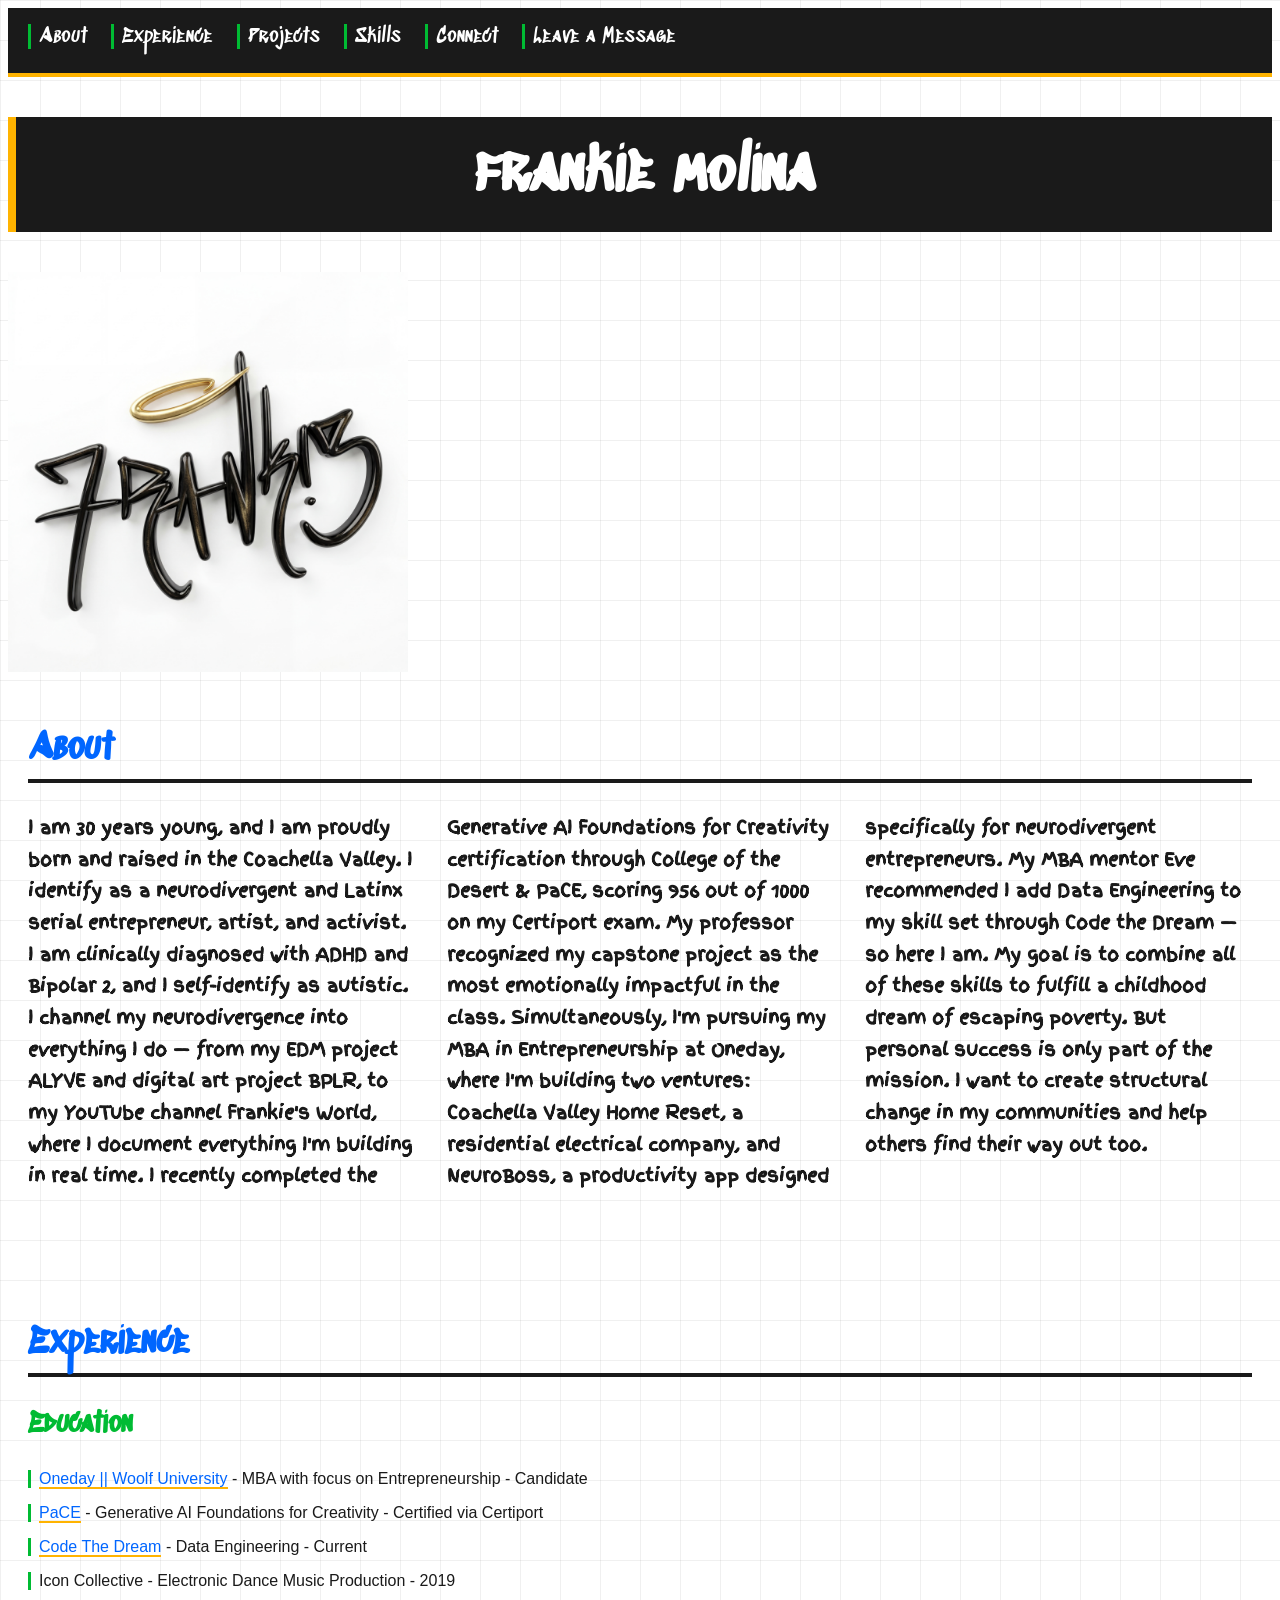
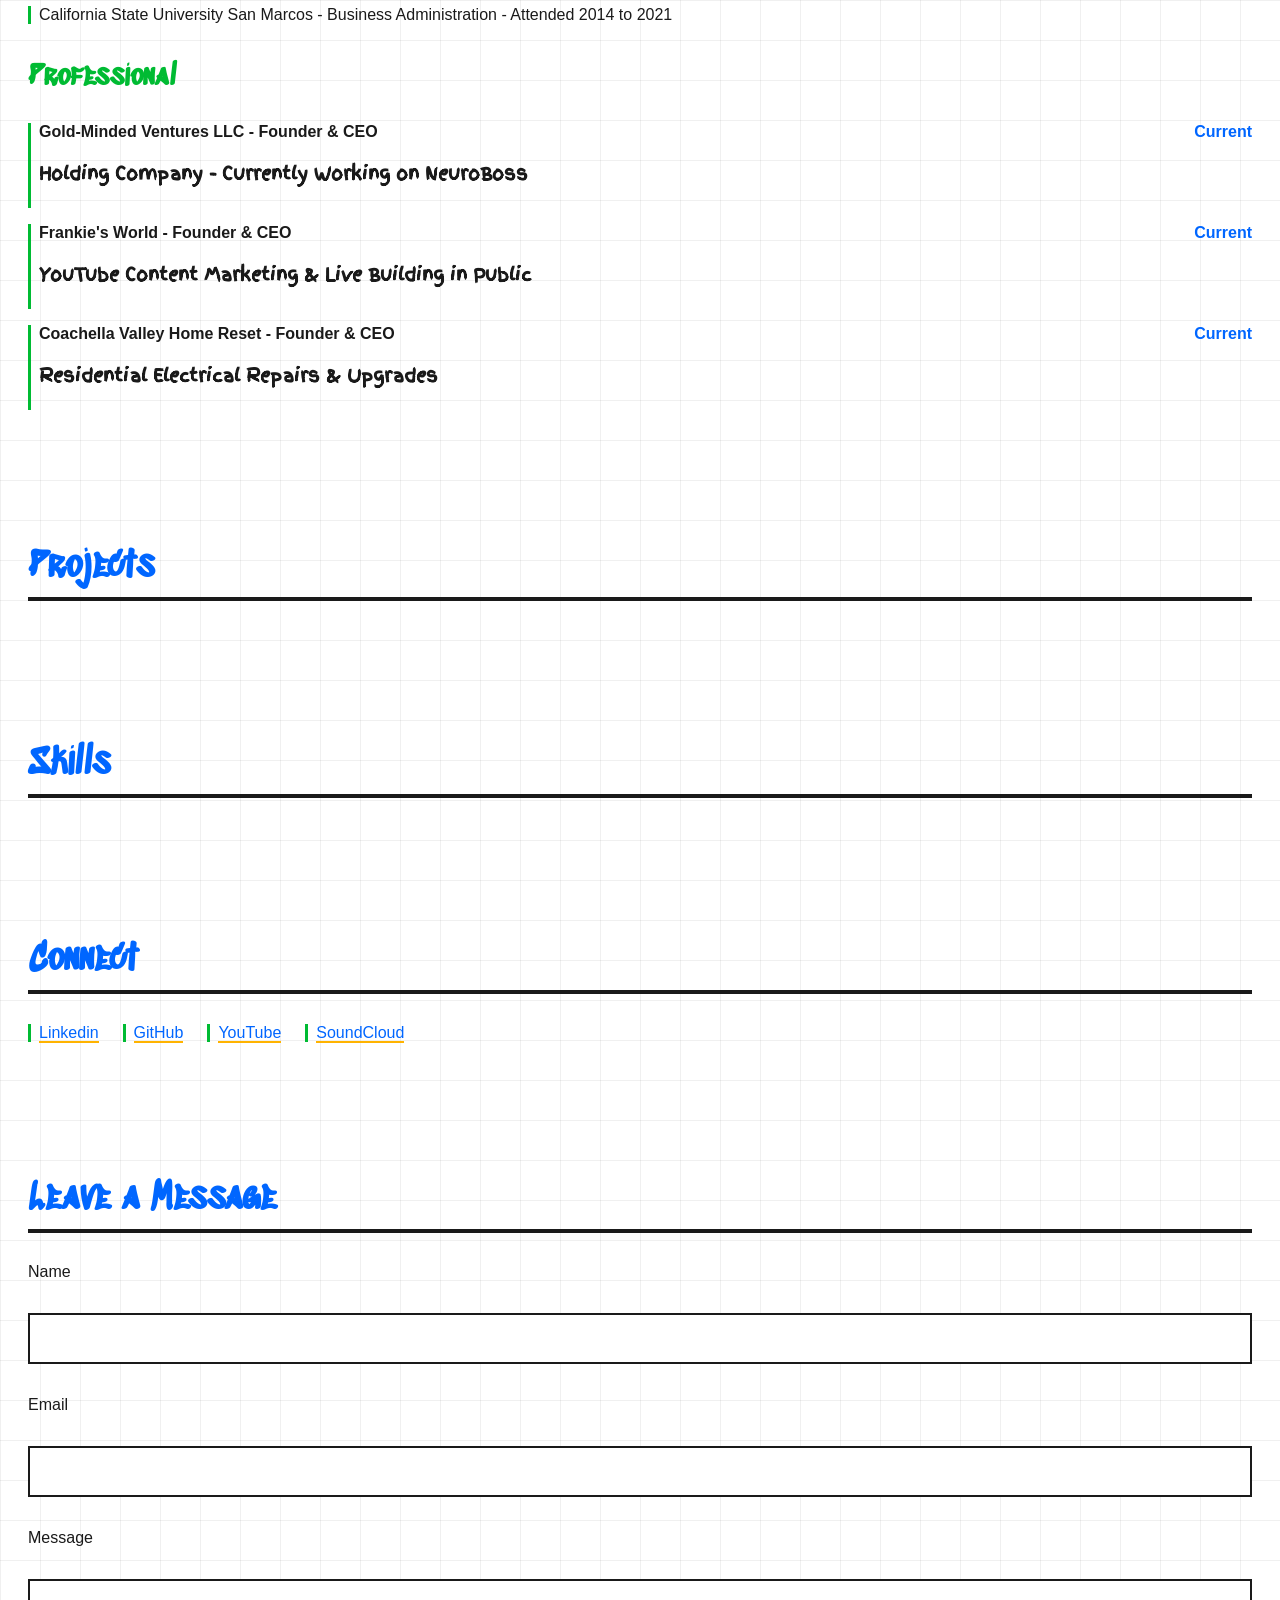
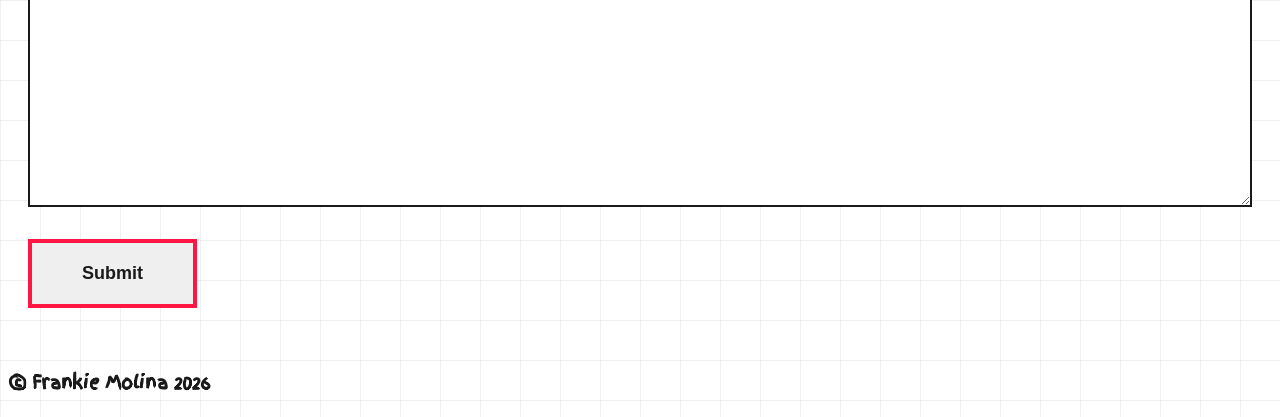
==== commit 392a17ca: "finished no messages feature" ====
--- a/index.html
+++ b/index.html
@@ -98,7 +98,7 @@
             </ul>
         </section>
 
-        <section id="skills">
+        <section id="Skills">
             <h2>Skills</h2>
             <ul>
                 
--- a/css/index.css
+++ b/css/index.css
@@ -44,7 +44,7 @@
 h2 {
     color: #0066FF;
     font-size: 36px;
-    border-bottom: 4px solid #1a1a1a;;
+    border-bottom: 4px solid #1a1a1a;
     padding-bottom: 8px;
 }
 
@@ -182,8 +182,58 @@
 
 
 
-@media (max-width: 768px) {
+/* @media (max-width: 768px) {
     .about-columns {
         grid-template-columns: 1fr;
     }
+} */
+
+
+
+/* This is styling the form area */
+#leave-message form {
+    display: flex;
+    flex-direction: column;
+    gap: 32px;
+}
+
+#usersName, #usersEmail, #usersMessage {
+    padding: 12px 16px;
+    font-size: 20px;
+    border: 2px solid #1a1a1a;
+}
+
+#leave-message button {
+    align-self: flex-start;
+    padding-left: 50px;
+    padding-right: 50px;
+    /* background-color: #00BB33; */
+    color: #1a1a1a;
+    font-size: large;
+    font-weight: bold;
+    border: 4px solid #FF1744;
+    padding-top: 20px;
+    padding-bottom: 20px; 
+
+}
+
+#leave-message #usersMessage {
+    min-height: 200px;
+}
+
+@media (max-width: 480px) {
+    #usersName, #usersEmail, #usersMessage {
+        font-size: 16px;
+    }
+
+    #leave-message button {
+        padding: 16px 40px;
+    }
+
+}
+
+/* Stretch Goals - Hiding Messages */
+
+#messages {
+    display: none;
 }
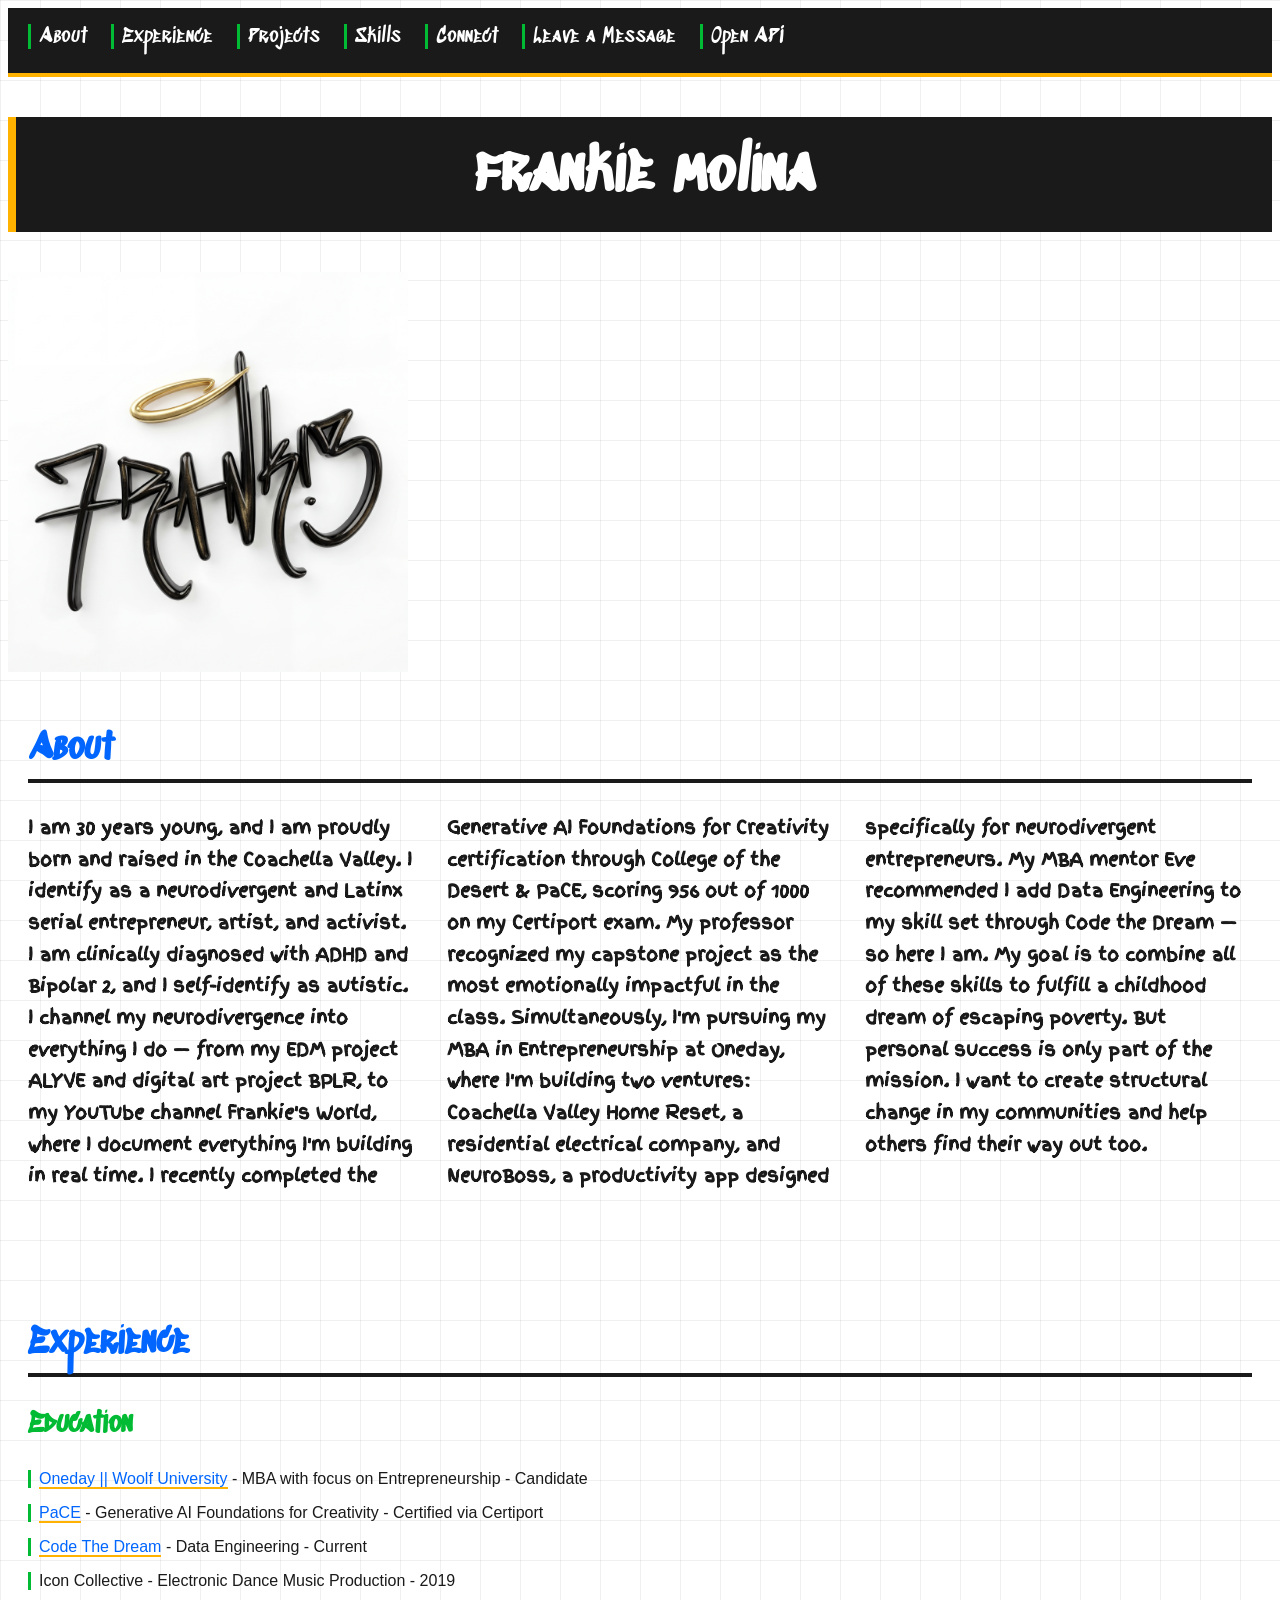
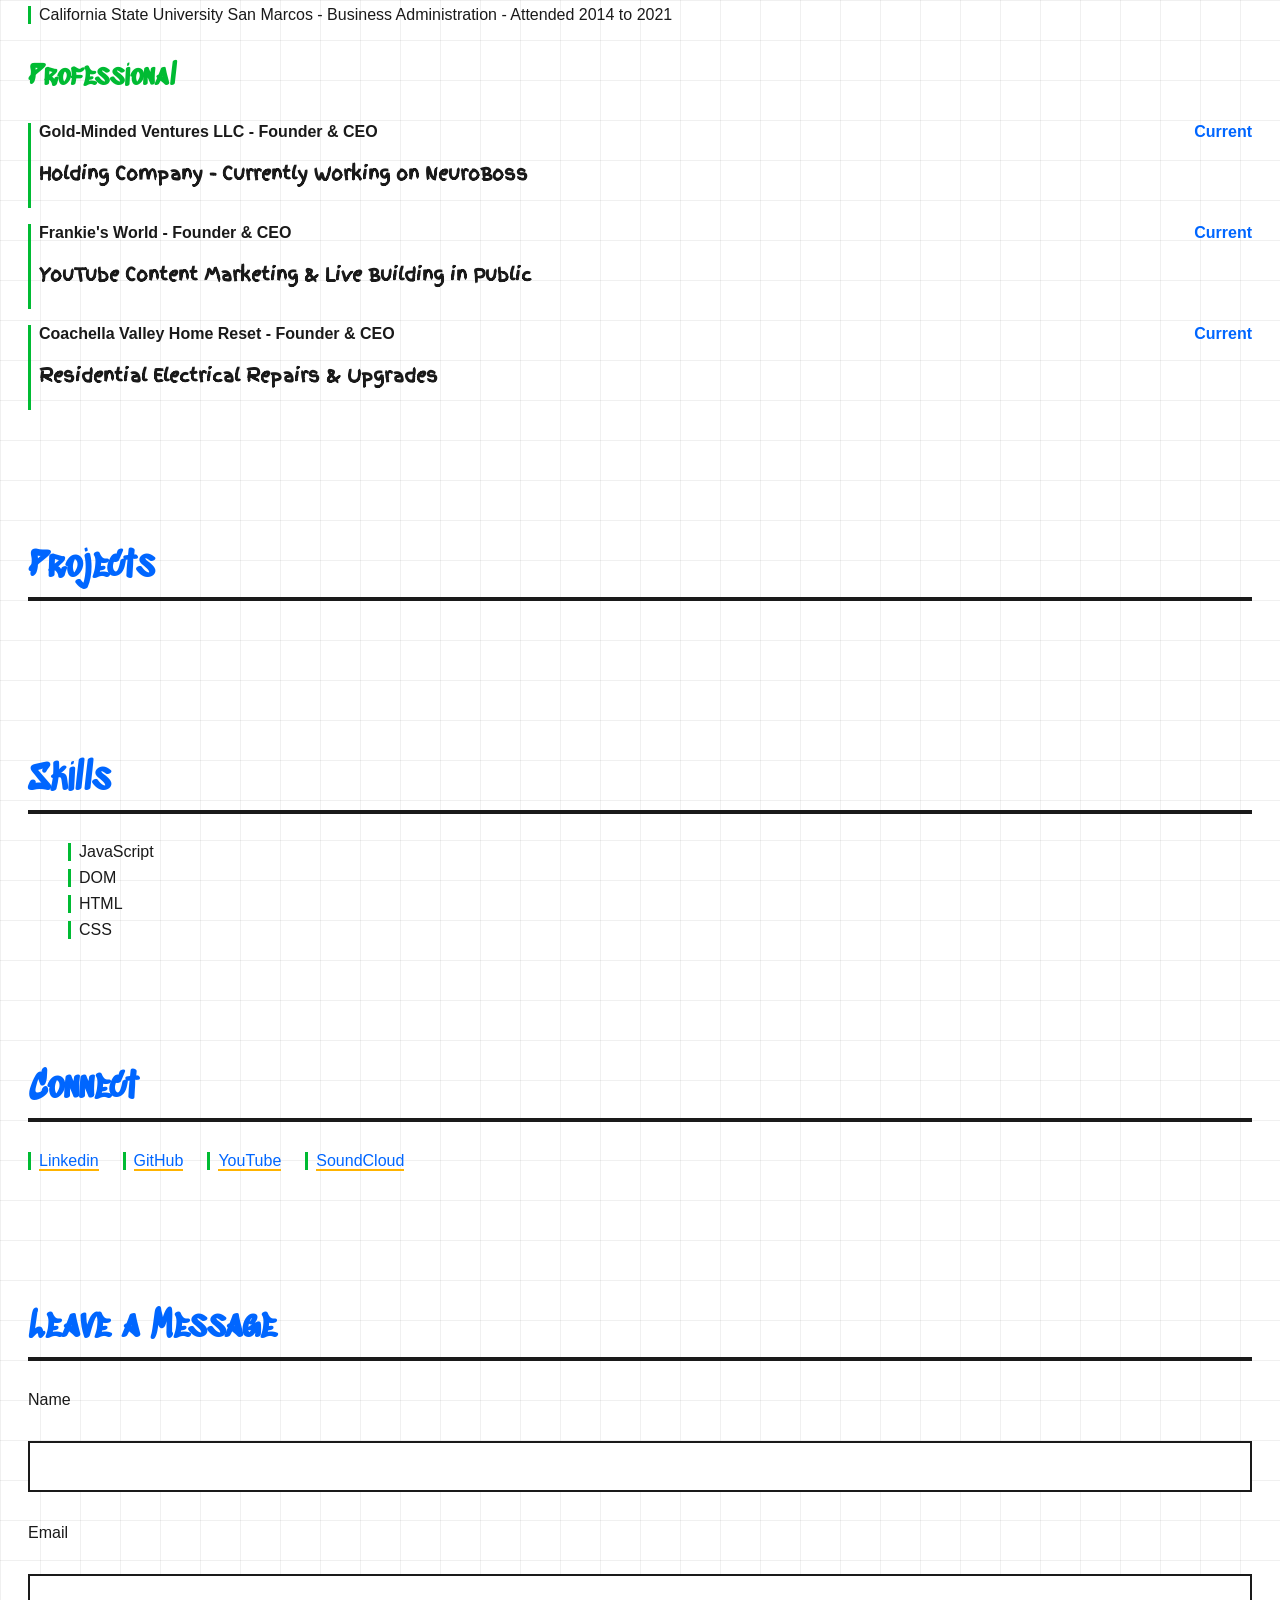
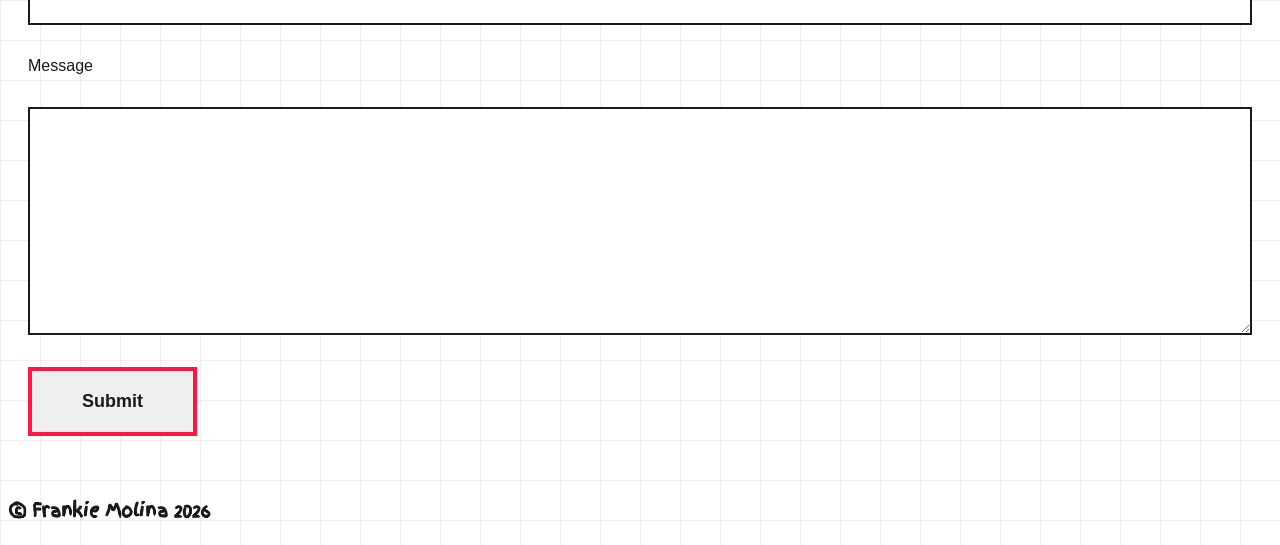
==== commit 786c740d: "add openapi link to portfolio nav" ====
--- a/index.html
+++ b/index.html
@@ -29,6 +29,8 @@
                  <li class="menu-item"><a href="#Connect">Connect</a></li>
                  
                  <li class="menu-item"><a href="#leave-message">Leave a Message</a></li>
+
+                 <li><a href="openapi.html">Open API</a></li>
                 
             </ul>
         </nav>
--- a/css/index.css
+++ b/css/index.css
@@ -236,4 +236,27 @@
 
 #messages {
     display: none;
+}
+
+
+
+/* Adding styles for Projects Section */
+#Projects ul {
+    display: grid;
+    grid-template-columns: repeat(3, 1fr);
+    gap: 3rem;
+}
+
+#Projects li {
+    padding: 20px 20px 20px;
+    /* background-color: #0066FF; */
+    border: 4px solid #FF1744;
+    border-radius: 10px;
+}
+
+@media (max-width: 480px) {
+    #Projects ul {
+        grid-template-columns: repeat(2, 1fr);
+        gap: 3rem;
+    }
 }
